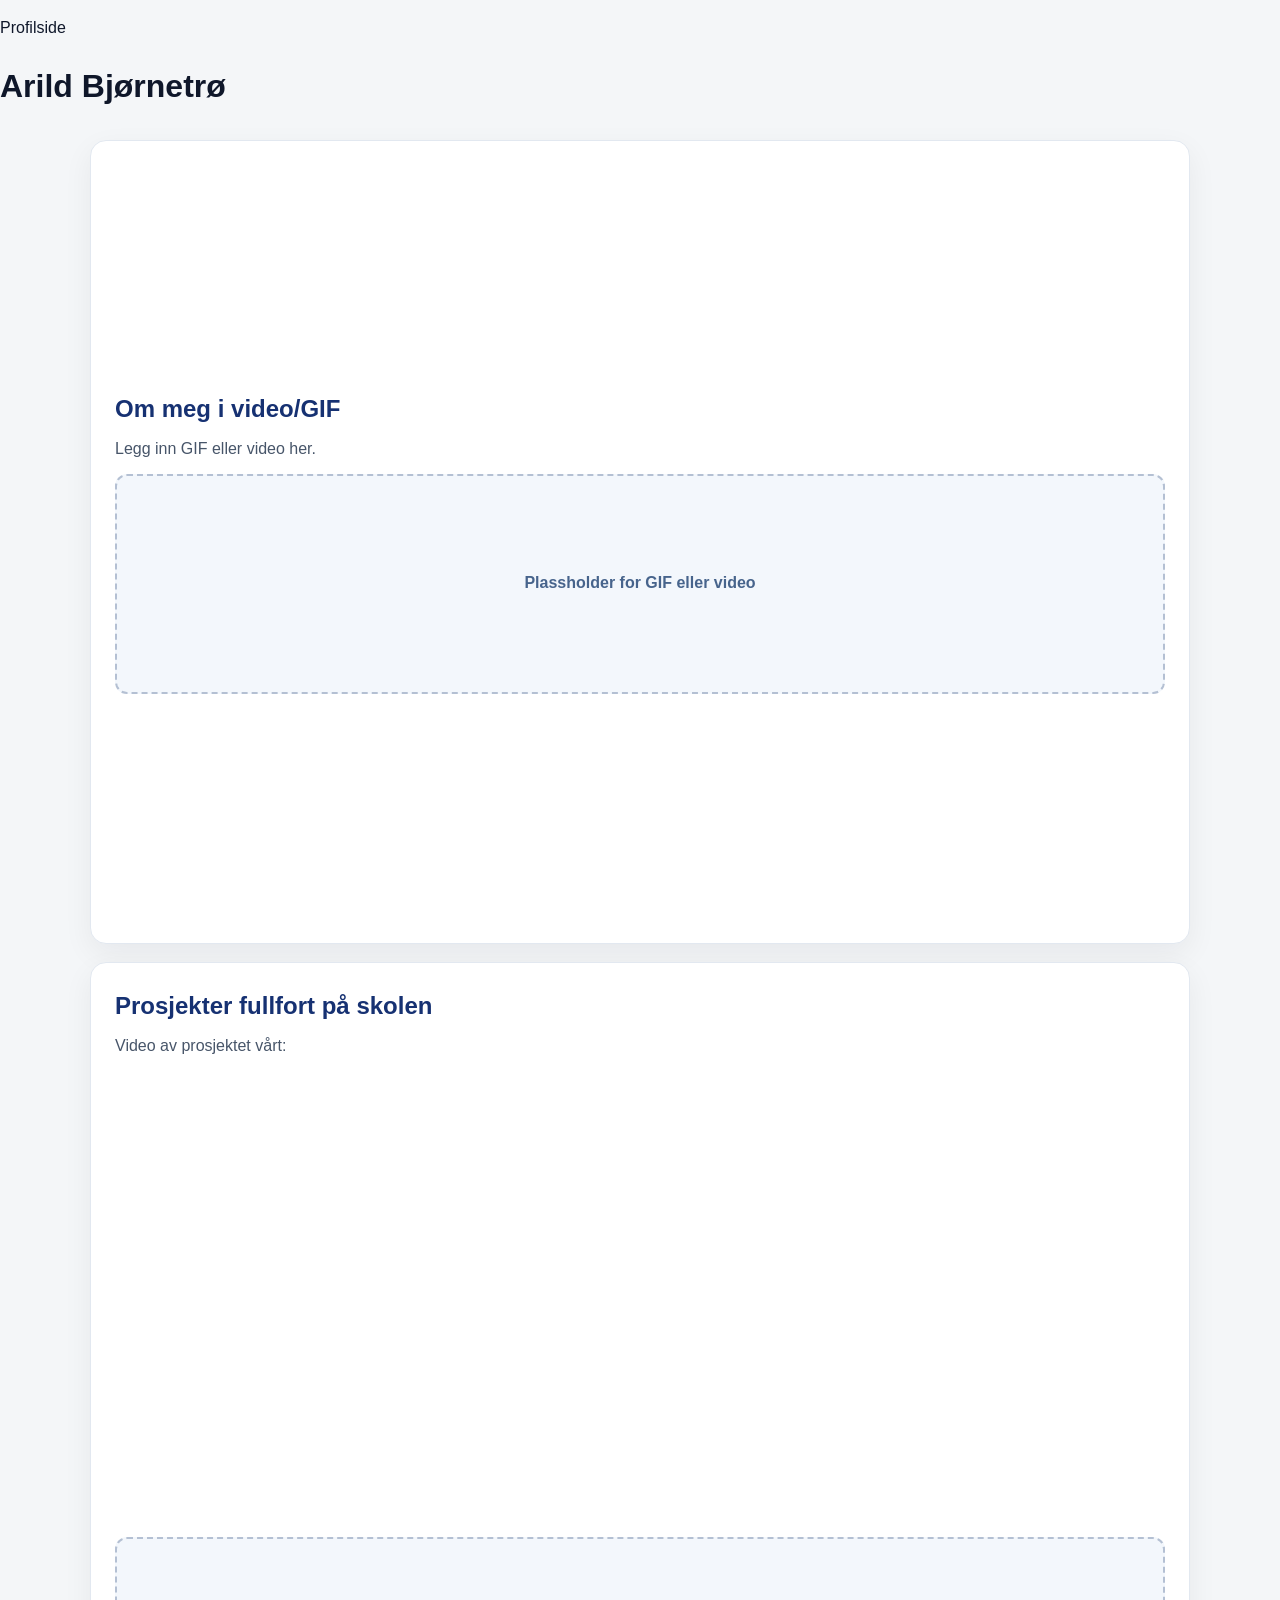
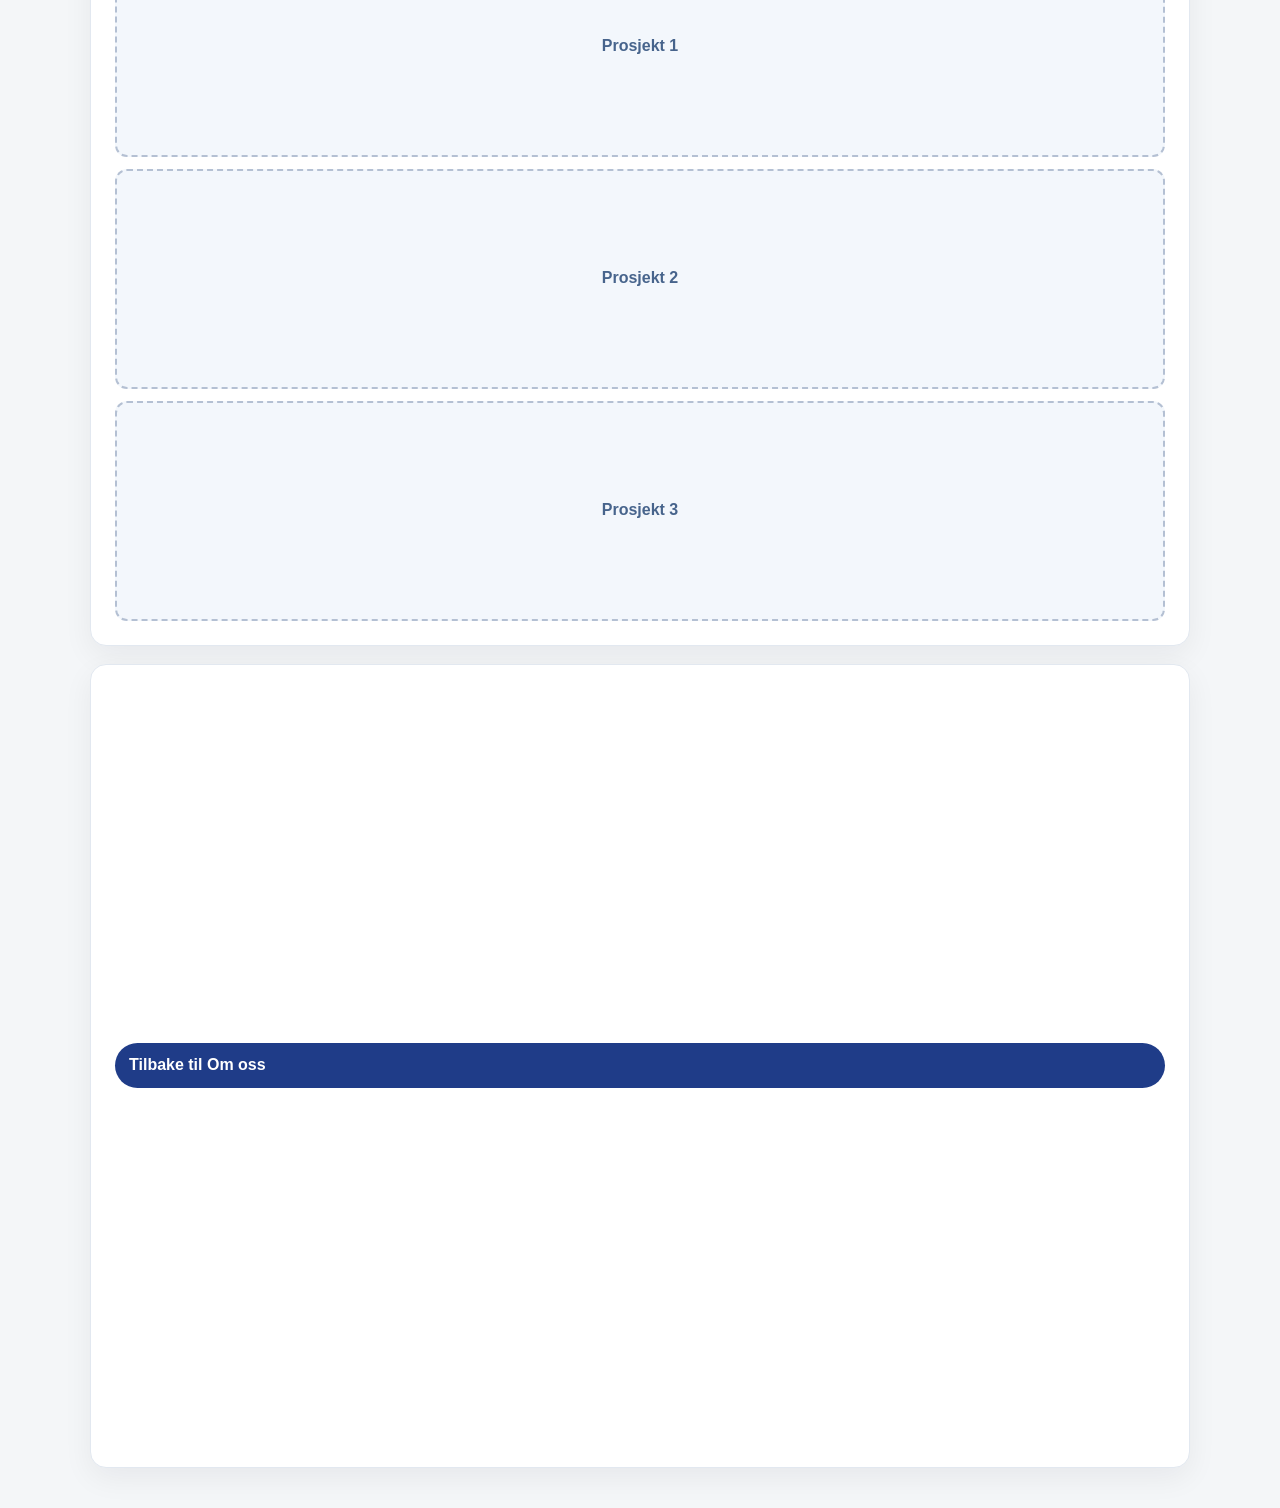
==== arild.html @ b3af7065 "ll" ====
<!DOCTYPE html>
<html lang="no">
<head>
  <meta charset="UTF-8">
  <meta name="viewport" content="width=device-width, initial-scale=1.0">
  <title>Arild - Profilside</title>
  <link rel="stylesheet" href="style.css">
</head>
<body>
  <header class="hero">
    <div class="hero-content">
      <p class="eyebrow">Profilside</p>
      <h1>Arild Bjørnetrø</h1>
    </div>
  </header>

  <main class="container">
    <section class="section-card">
      <h2>Om meg i video/GIF</h2>
      <p>Legg inn GIF eller video her.</p>
      <div class="media-placeholder">Plassholder for GIF eller video</div>
    </section>

    <section class="section-card">
      <h2>Prosjekter fullfort på skolen</h2>
      <p>Video av prosjektet vårt:</p>

    <div class="video-container">
        <iframe 
            src="https://www.youtube.com/embed/swtrMSogWfU"
            title="Prosjektvideo"
            frameborder="0"
            allowfullscreen>
        </iframe>
    </div>
      <div class="media-placeholder">Prosjekt 1</div>
      <div class="media-placeholder">Prosjekt 2</div>
      <div class="media-placeholder">Prosjekt 3</div>
    </section>

    <section class="section-card">
      <a href="index.html#om-oss" class="back-link">Tilbake til Om oss</a>
    </section>
  </main>
</body>
</html>
---- style.css ----
:root {
  --bg: #f4f6f8;
  --text: #0f172a;
  --muted: #475569;
  --card: #ffffff;
  --brand: #1f3c88;
  --brand-dark: #163172;
  --chip: #eef2f7;
  --border: #e2e8f0;
}

* {
  box-sizing: border-box;
}

html {
  scroll-behavior: smooth;
  scroll-snap-type: y mandatory;
}

body {
  margin: 0;
  font-family: Arial, sans-serif;
  line-height: 1.55;
  background: var(--bg);
  color: var(--text);
}

.site-nav {
  position: sticky;
  top: 0;
  z-index: 5;
  background: rgba(15, 23, 42, 0.95);
  display: flex;
  justify-content: center;
  flex-wrap: wrap;
  gap: 6px;
  padding: 10px;
  border-bottom: 1px solid rgba(255, 255, 255, 0.15);
}

.site-nav a {
  color: #fff;
  text-decoration: none;
  font-weight: 600;
  padding: 8px 12px;
  border-radius: 999px;
  font-size: 0.95rem;
}

.site-nav a:hover {
  background: rgba(255, 255, 255, 0.16);
}

.site-nav a.active {
  background: #ffffff;
  color: var(--brand-dark);
}

.container {
  width: min(1100px, calc(100% - 32px));
  margin: 28px auto 40px;
  display: grid;
  gap: 18px;
}

.section-card {
  background: var(--card);
  border: 1px solid var(--border);
  border-radius: 16px;
  box-shadow: 0 10px 30px rgba(15, 23, 42, 0.06);
  padding: 24px;
  min-height: calc(100svh - 96px);
  scroll-margin-top: 70px;
  display: flex;
  flex-direction: column;
  justify-content: center;
}

.snap-panel {
  scroll-snap-align: start;
  scroll-snap-stop: always;
}

h2 {
  margin: 0 0 10px;
  color: var(--brand-dark);
}

.section-card p {
  margin: 0;
  color: var(--muted);
  max-width: 72ch;
}

.person-grid {
  margin-top: 18px;
  display: grid;
  width: 100%;
  grid-template-columns: repeat(2, minmax(0, 1fr));
  gap: 16px;
  align-items: start;
}

.person-card {
  background: #fbfdff;
  border: 1px solid var(--border);
  border-radius: 14px;
  padding: 18px;
}

.person-card-clickable {
  cursor: pointer;
  transition: transform 0.18s ease, box-shadow 0.18s ease;
}

.person-card-clickable:hover {
  transform: translateY(-2px);
  box-shadow: 0 14px 28px rgba(15, 23, 42, 0.14);
}

.person-card-clickable:focus-visible {
  outline: 3px solid #8db2ff;
  outline-offset: 2px;
}

.person-card h3 {
  margin: 0 0 4px;
  color: #0b1f55;
}

.person-card p {
  max-width: none;
}

@media (max-width: 900px) {
  .person-grid {
    grid-template-columns: 1fr;
  }
}

.role {
  color: #7c3aed;
  font-weight: 700;
  margin-bottom: 10px;
}

.profile-photo {
  width: 148px;
  height: 148px;
  margin: 0 auto 16px;
  border-radius: 50%;
  border: 4px solid #fff;
  box-shadow: 0 10px 24px rgba(15, 23, 42, 0.18);
  object-fit: cover;
  display: block;
}
.tags {
  display: grid;
  gap: 8px;
  margin-top: 14px;
  grid-template-columns: repeat(3, max-content);
  justify-content: center;
}

.tags span {
  text-align: center;
  background: var(--chip);
  color: #274162;
  border-radius: 999px;
  padding: 6px 12px;
  font-size: 0.9rem;
}

.social-links {
  margin-top: 16px;
  display: flex;
  justify-content: center;
  align-items: center;
  gap: 10px;
}

.open-profile {
  font-size: 0.85rem;
  font-weight: 700;
  color: #35527b;
}

.linkedin-link {
  width: 42px;
  height: 42px;
  border-radius: 50%;
  display: inline-flex;
  align-items: center;
  justify-content: center;
  background: #0a66c2;
  color: #fff;
  transition: transform 0.2s ease, box-shadow 0.2s ease;
}

.linkedin-link svg {
  width: 23px;
  height: 23px;
  fill: currentColor;
}

.linkedin-link:hover {
  transform: translateY(-1px);
  box-shadow: 0 8px 14px rgba(10, 102, 194, 0.3);
}

.media-placeholder {
  margin-top: 12px;
  width: 100%;
  min-height: 220px;
  border: 2px dashed #b4c0d3;
  border-radius: 12px;
  background: #f3f7fc;
  color: #47648c;
  display: flex;
  align-items: center;
  justify-content: center;
  font-weight: 700;
}

.back-link {
  text-decoration: none;
  color: #fff;
  background: var(--brand);
  padding: 10px 14px;
  border-radius: 999px;
  font-weight: 700;
  display: inline-block;
}

.video-container {
    position: relative;
    width: 100%;
    max-width: 800px;
    aspect-ratio: 16 / 9;
    margin-top: 1rem;
}

.video-container iframe {
    width: 100%;
    height: 100%;
    border-radius: 12px;
}
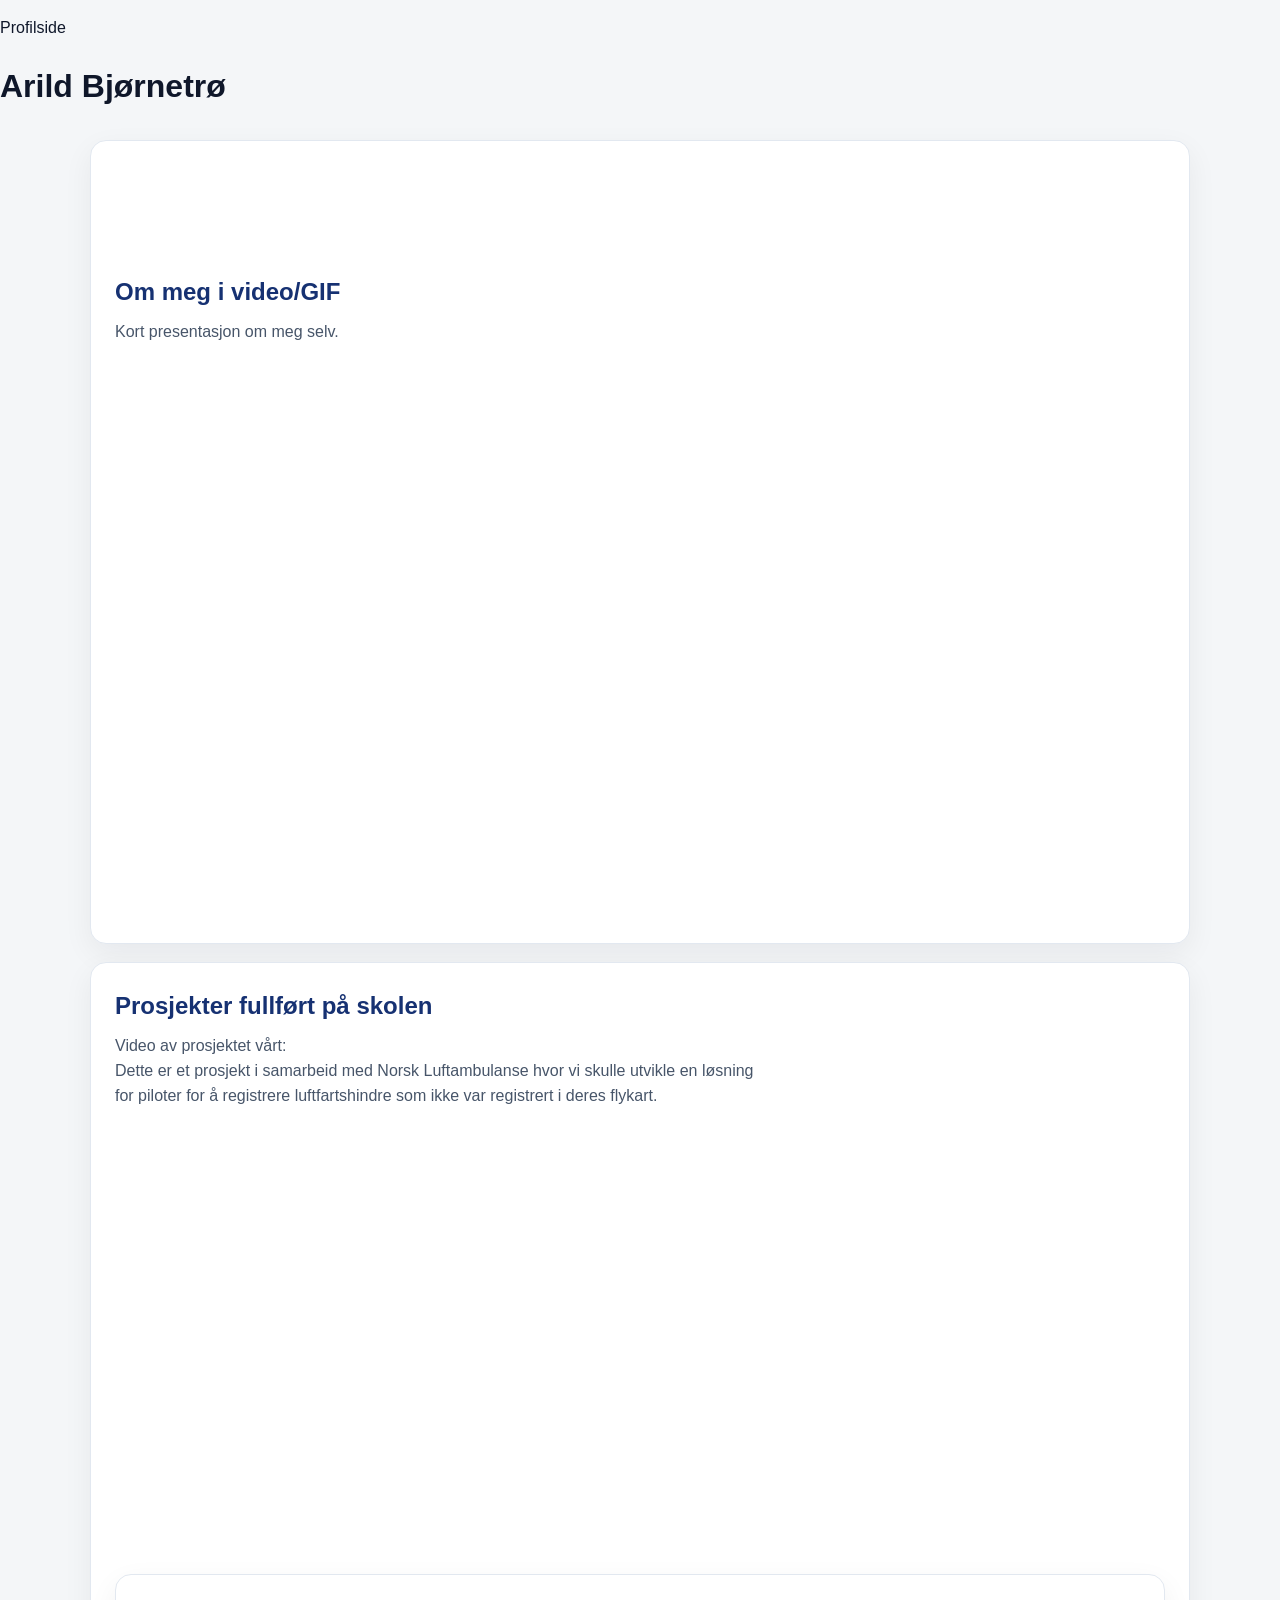
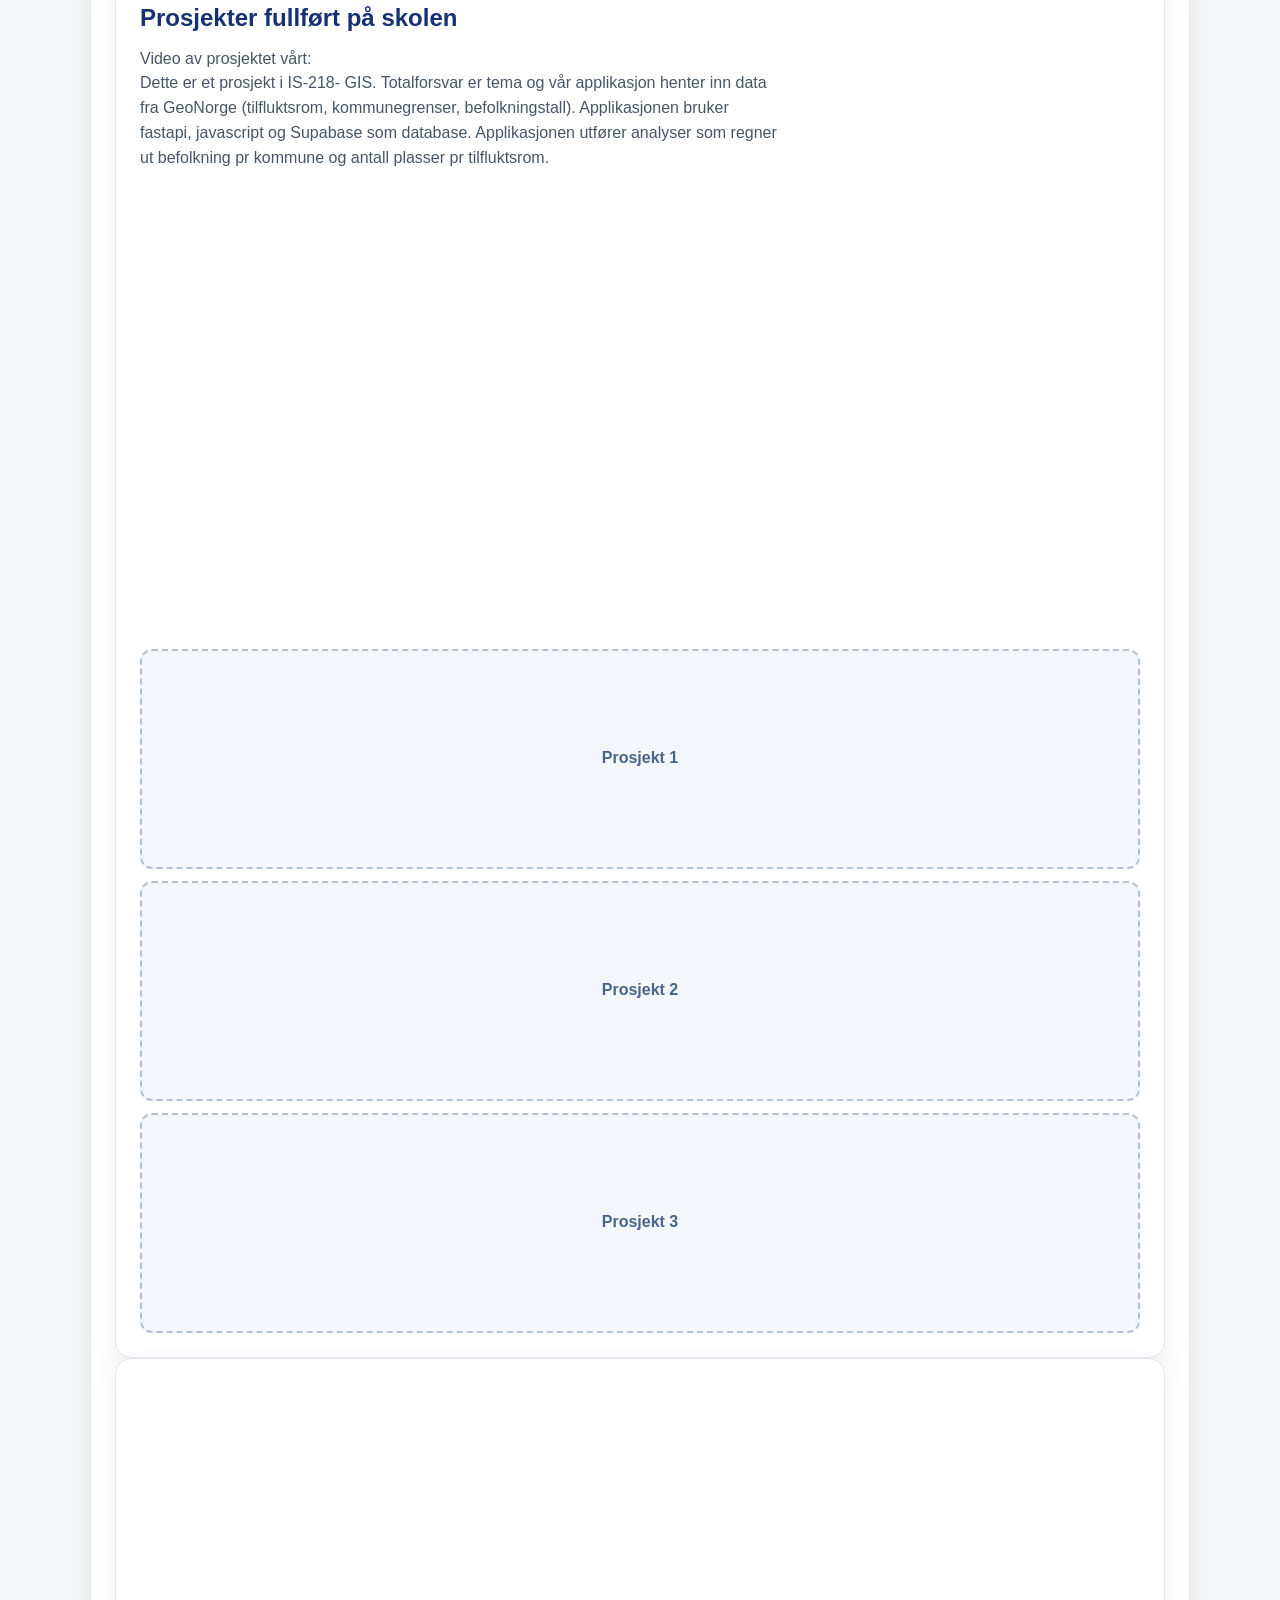
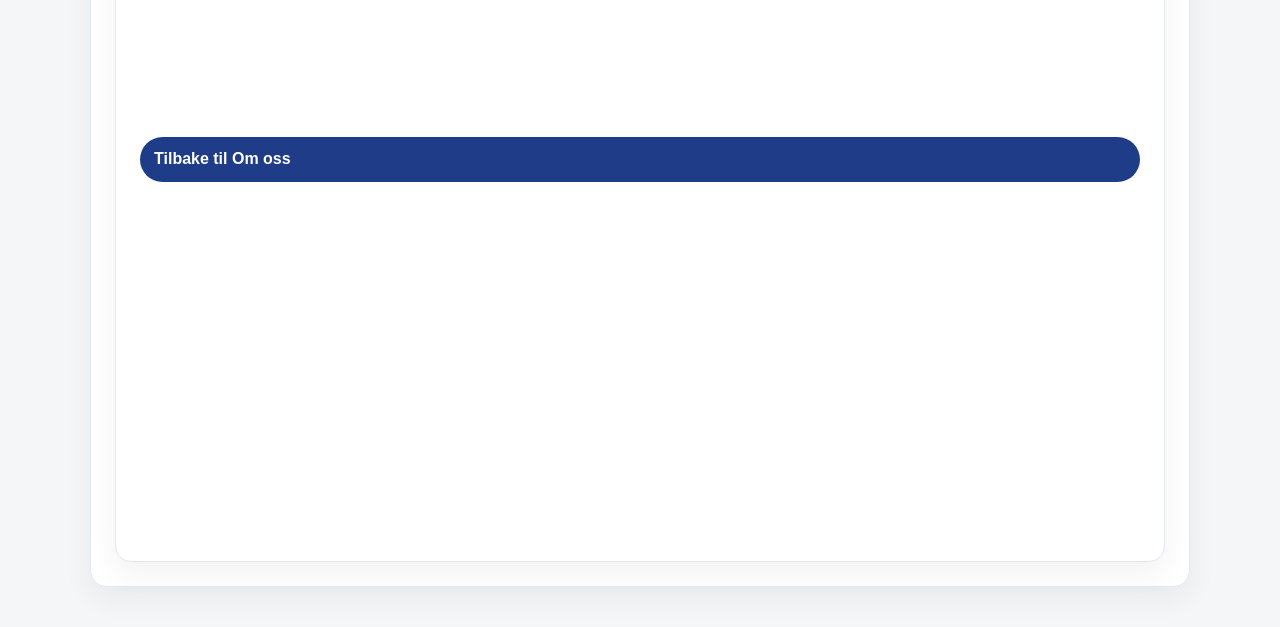
==== commit 4fa713b8: "Add project videos and descriptions to arild.html Replace GIF/video placeholders with embedded YouTu" ====
--- a/arild.html
+++ b/arild.html
@@ -17,13 +17,21 @@
   <main class="container">
     <section class="section-card">
       <h2>Om meg i video/GIF</h2>
-      <p>Legg inn GIF eller video her.</p>
-      <div class="media-placeholder">Plassholder for GIF eller video</div>
+      <p>Kort presentasjon om meg selv.</p>
+      <div class="video-container">
+        <iframe 
+            src="https://www.youtube.com/embed/MNejTEorhMQ"
+            title="Prosjektvideo"
+            frameborder="0"
+            allowfullscreen>
+        </iframe>
+    </div>
     </section>
 
     <section class="section-card">
-      <h2>Prosjekter fullfort på skolen</h2>
+      <h2>Prosjekter fullført på skolen</h2>
       <p>Video av prosjektet vårt:</p>
+      <p>Dette er et prosjekt i samarbeid med Norsk Luftambulanse hvor vi skulle utvikle en løsning for piloter for å registrere luftfartshindre som ikke var registrert i deres flykart.</p>
 
     <div class="video-container">
         <iframe 
@@ -33,6 +41,21 @@
             allowfullscreen>
         </iframe>
     </div>
+
+    <section class="section-card">
+      <h2>Prosjekter fullført på skolen</h2>
+      <p>Video av prosjektet vårt:</p>
+      <p>Dette er et prosjekt i IS-218- GIS. Totalforsvar er tema og vår applikasjon henter inn data fra GeoNorge (tilfluktsrom, kommunegrenser, befolkningstall). Applikasjonen bruker fastapi, javascript og Supabase som database. Applikasjonen utfører analyser som regner ut befolkning pr kommune og antall plasser pr tilfluktsrom.</p>
+
+    <div class="video-container">
+        <iframe 
+            src="https://www.youtube.com/embed/swtrMSogWfU"
+            title="Prosjektvideo"
+            frameborder="0"
+            allowfullscreen>
+        </iframe>
+    </div>
+
       <div class="media-placeholder">Prosjekt 1</div>
       <div class="media-placeholder">Prosjekt 2</div>
       <div class="media-placeholder">Prosjekt 3</div>
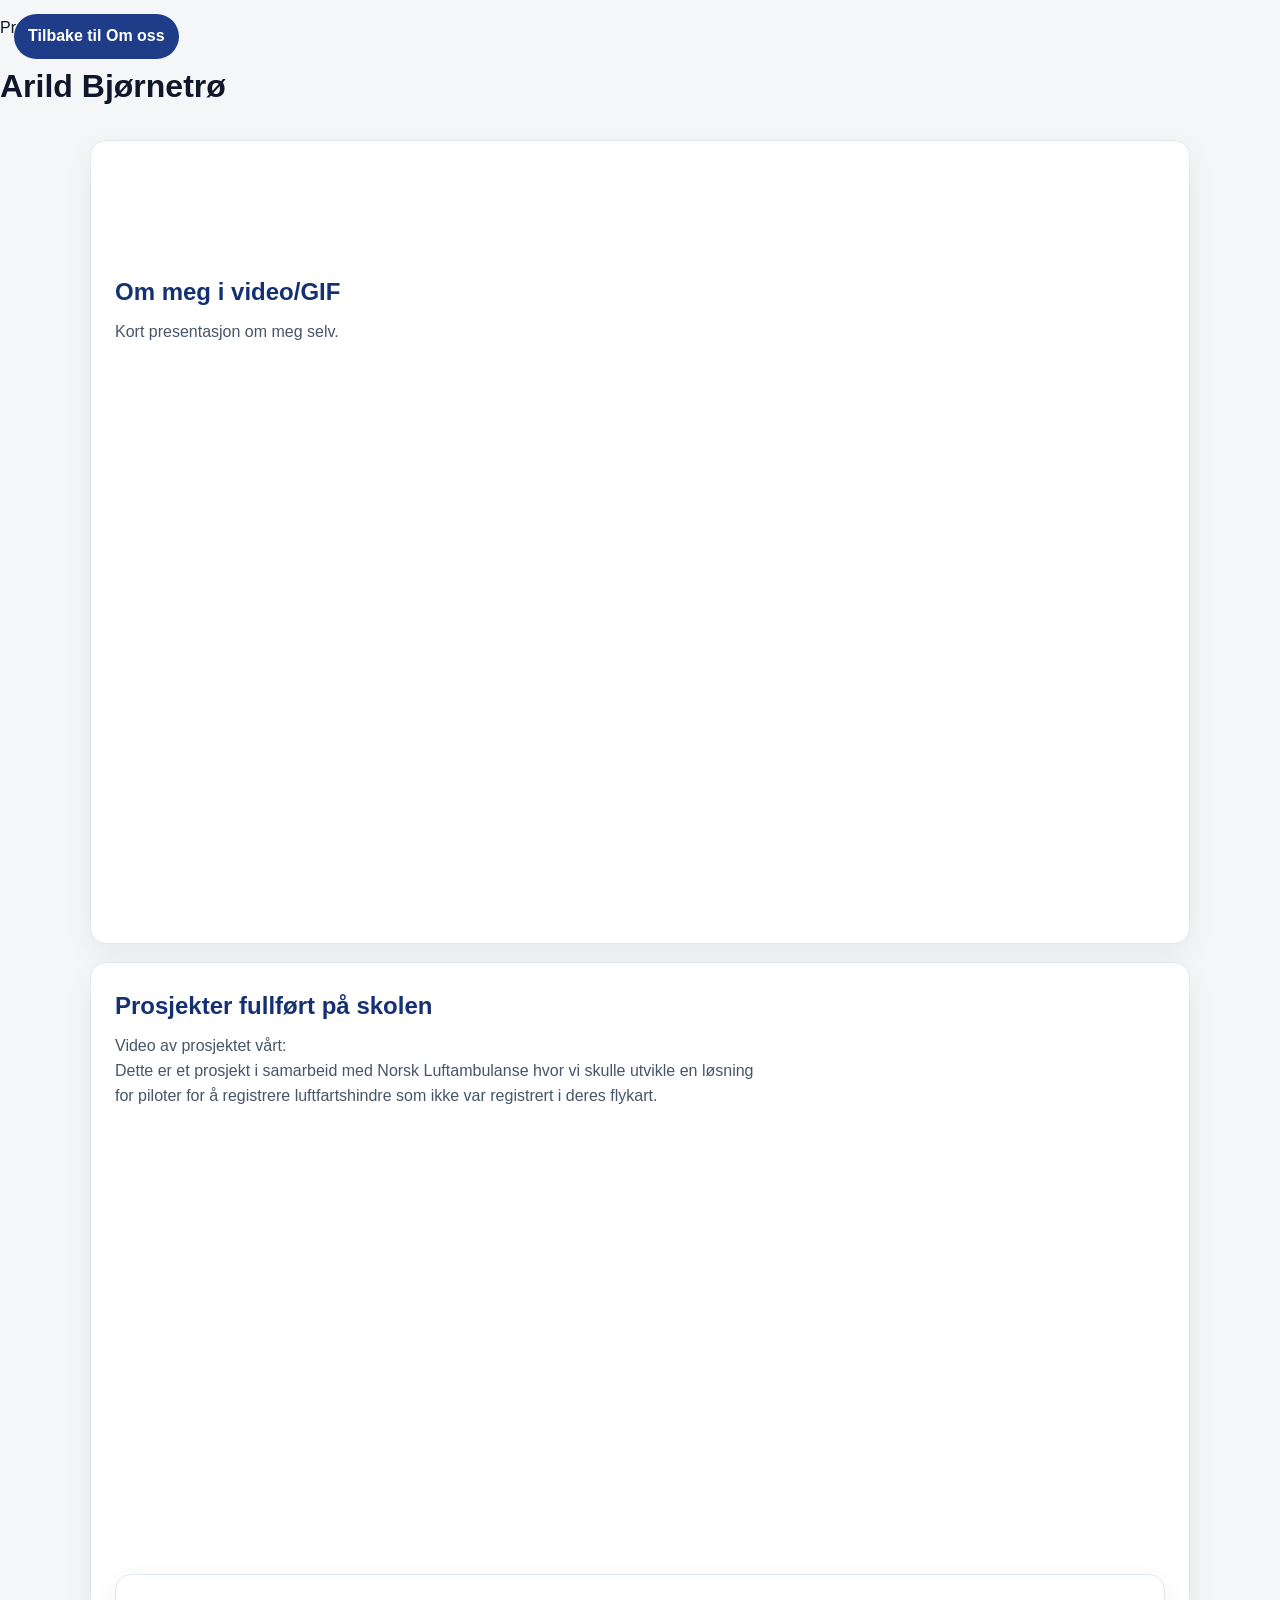
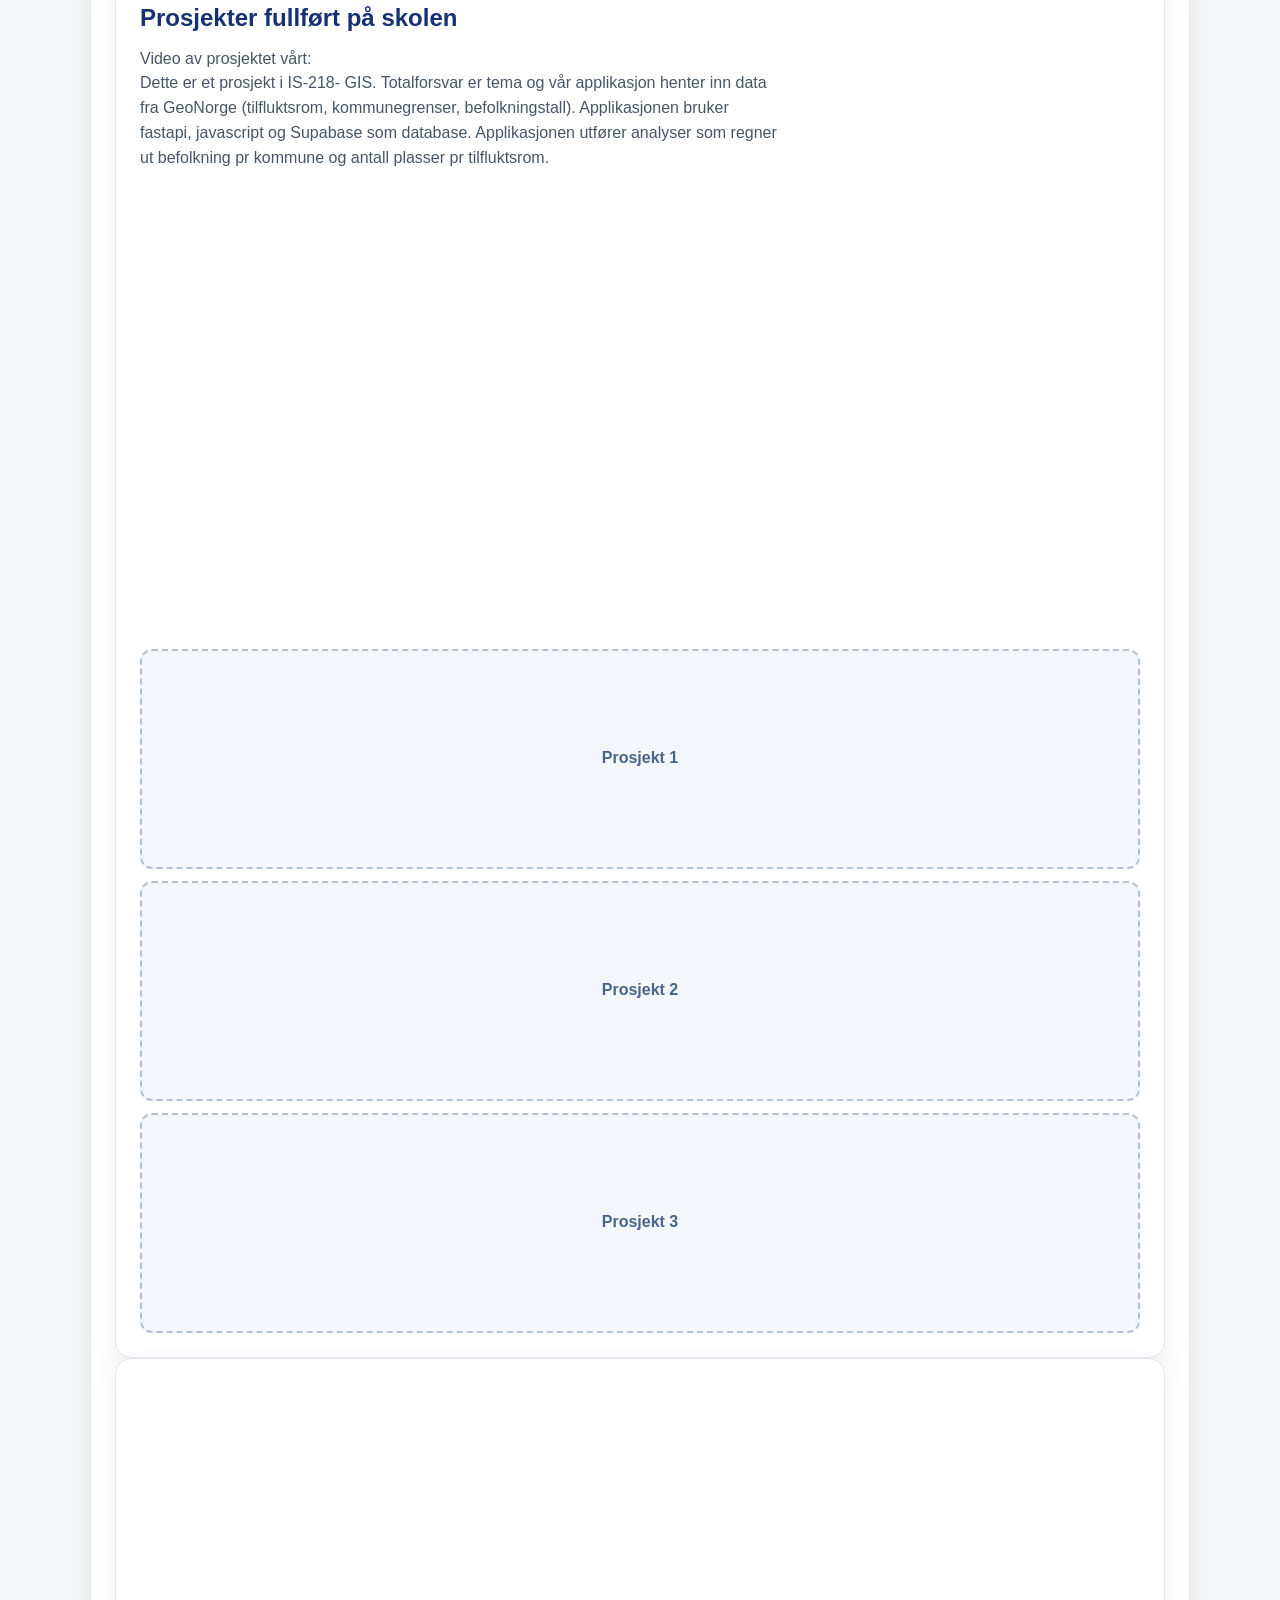
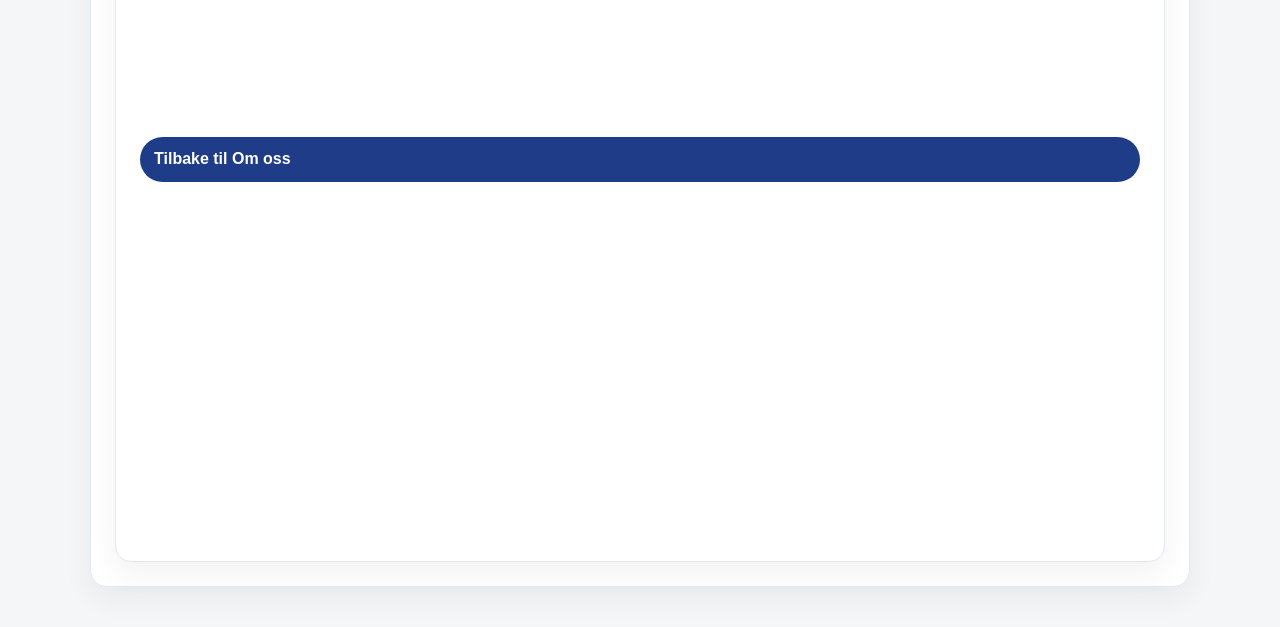
==== commit 8bfb223e: "s" ====
--- a/arild.html
+++ b/arild.html
@@ -11,6 +11,7 @@
     <div class="hero-content">
       <p class="eyebrow">Profilside</p>
       <h1>Arild Bjørnetrø</h1>
+      <a href="index.html#om-oss" class="back-link top-back-link">Tilbake til Om oss</a>
     </div>
   </header>
 
--- a/style.css
+++ b/style.css
@@ -233,6 +233,14 @@
   display: inline-block;
 }
 
+.top-back-link {
+  position: fixed;
+  top: 14px;
+  left: 14px;
+  z-index: 50;
+  margin-top: 0;
+}
+
 .video-container {
     position: relative;
     width: 100%;
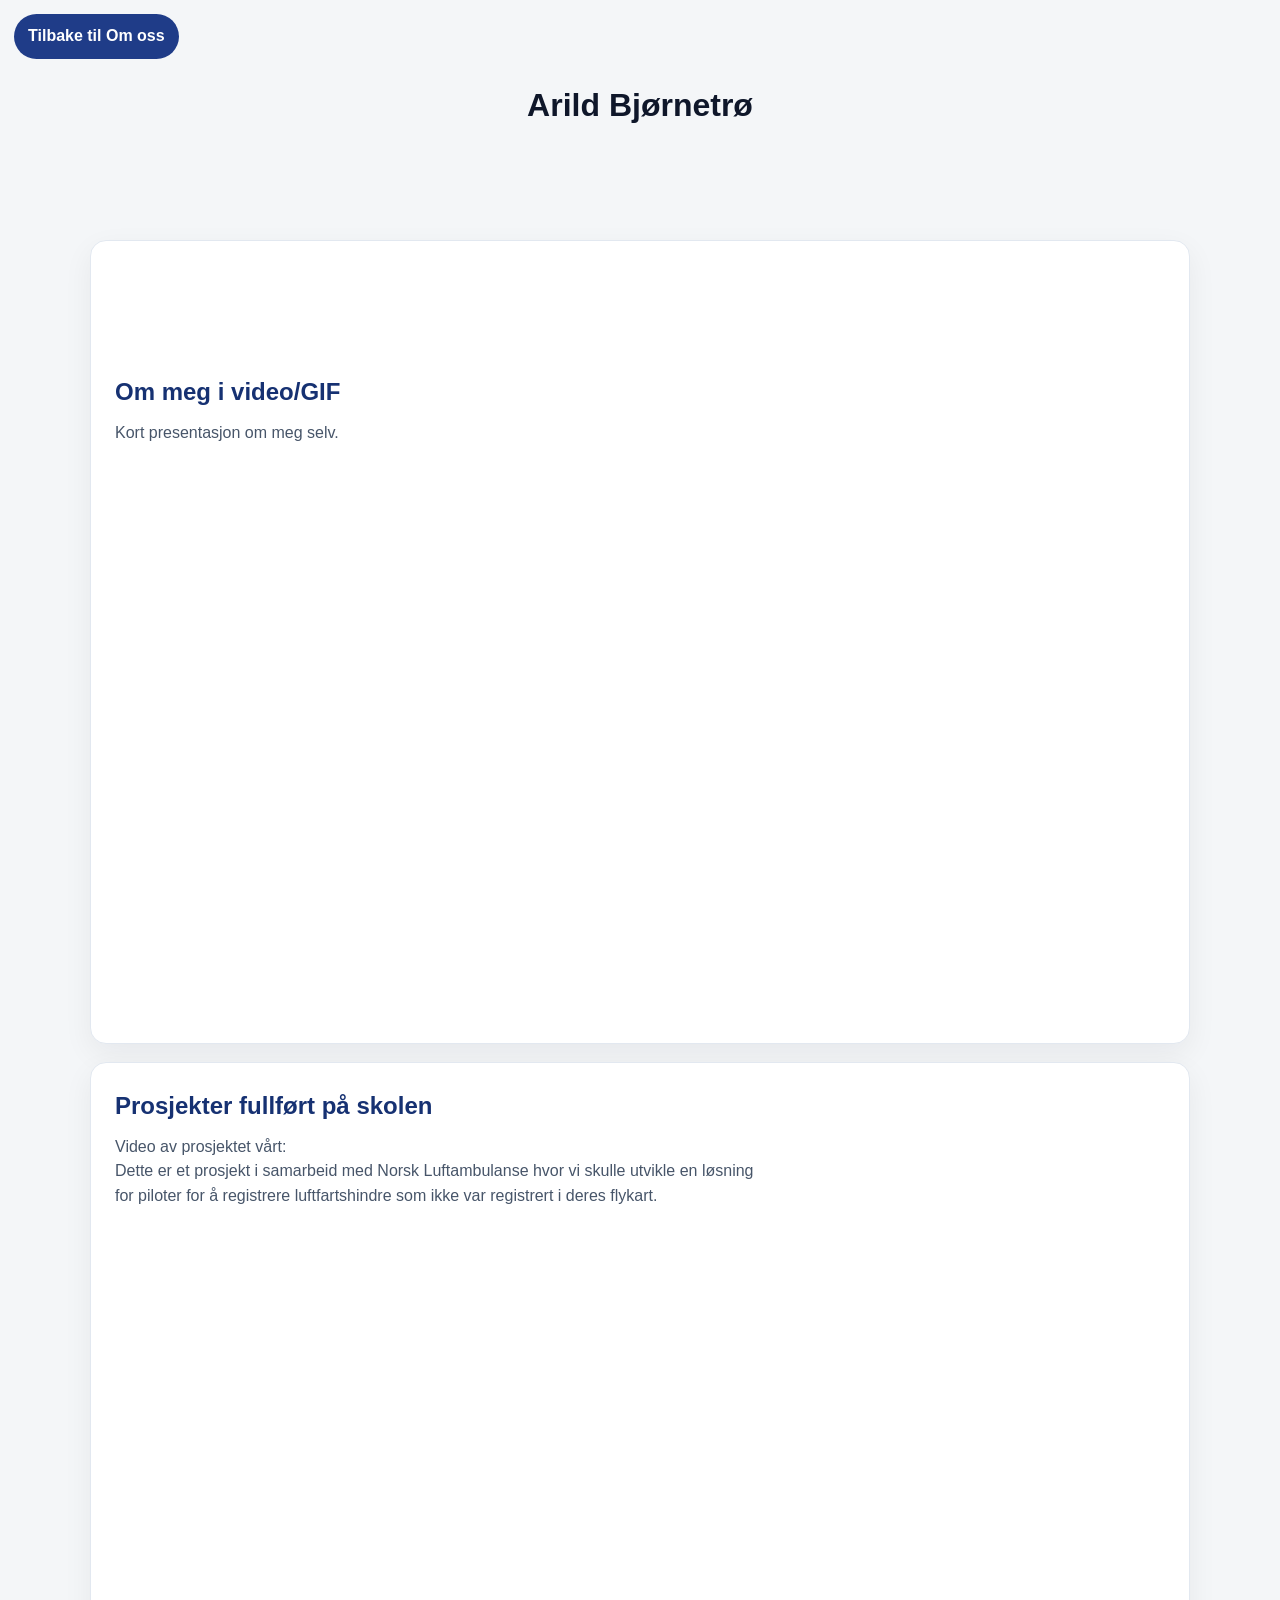
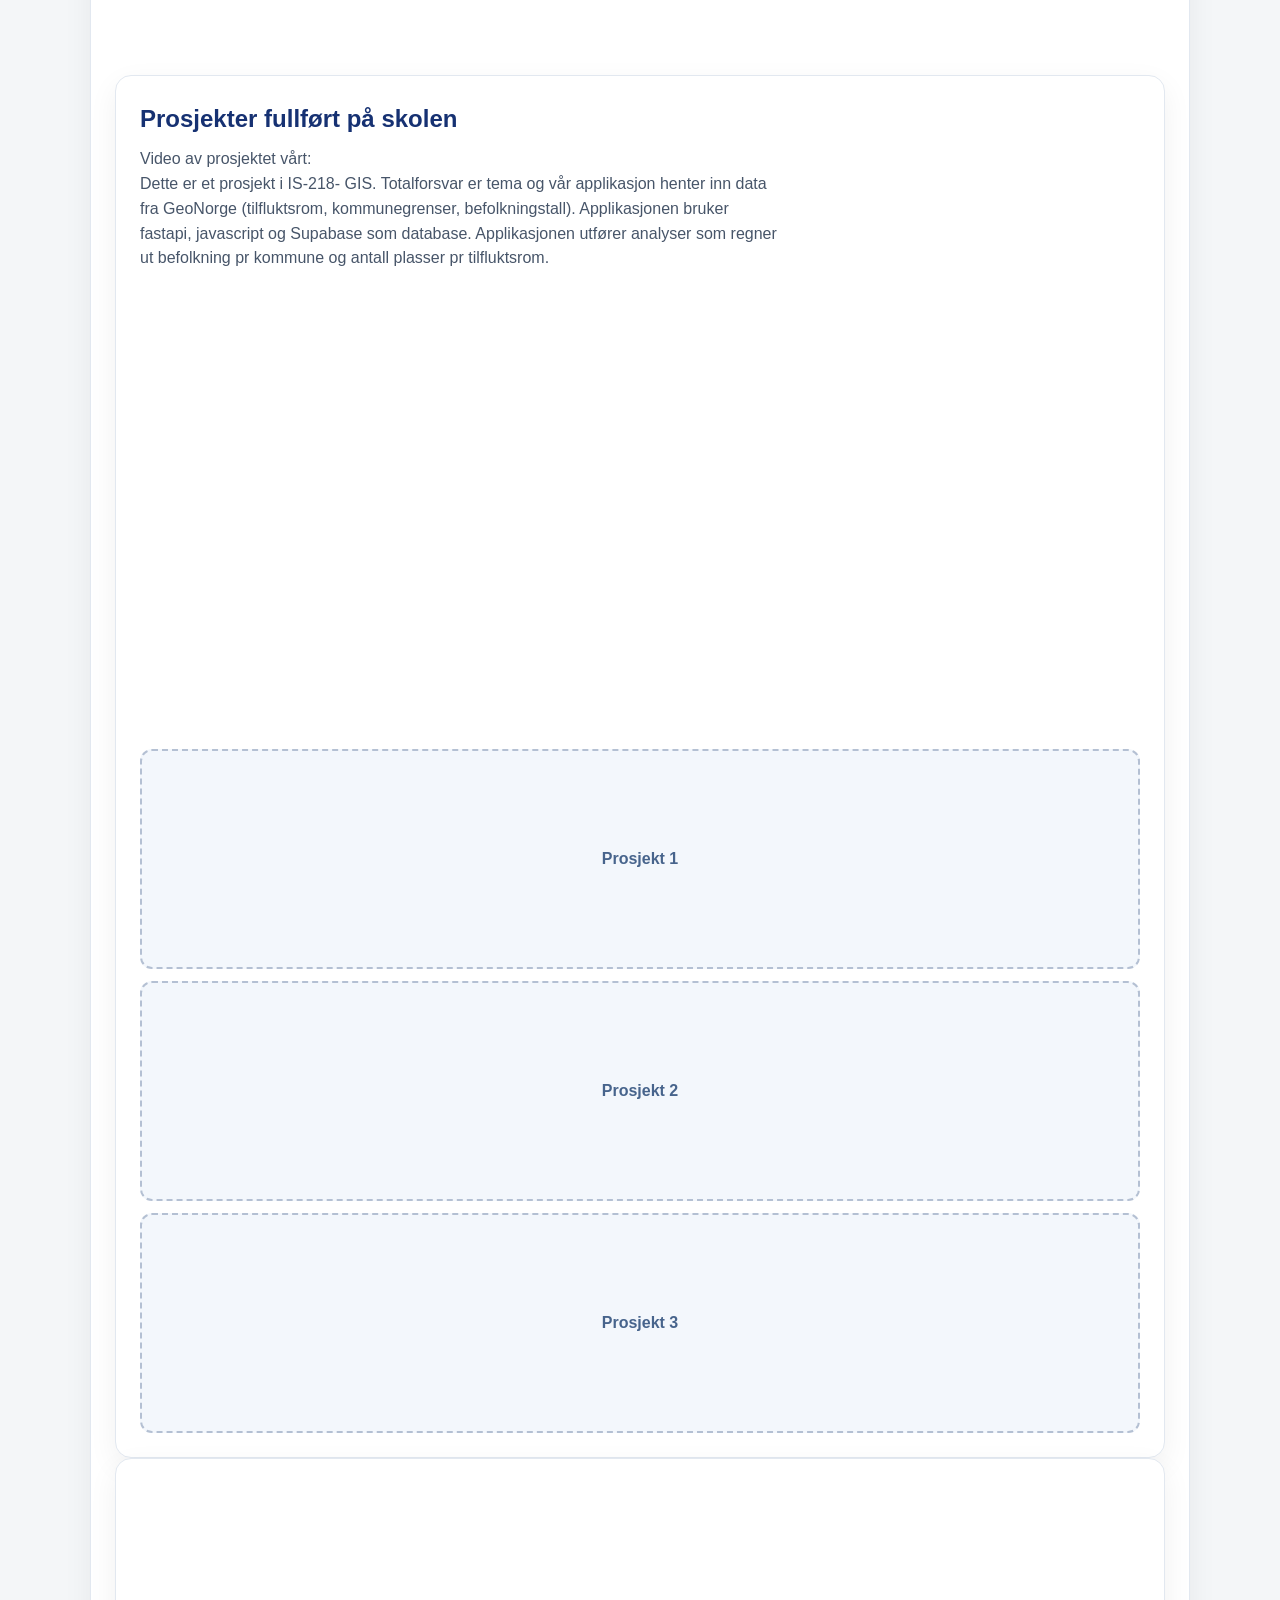
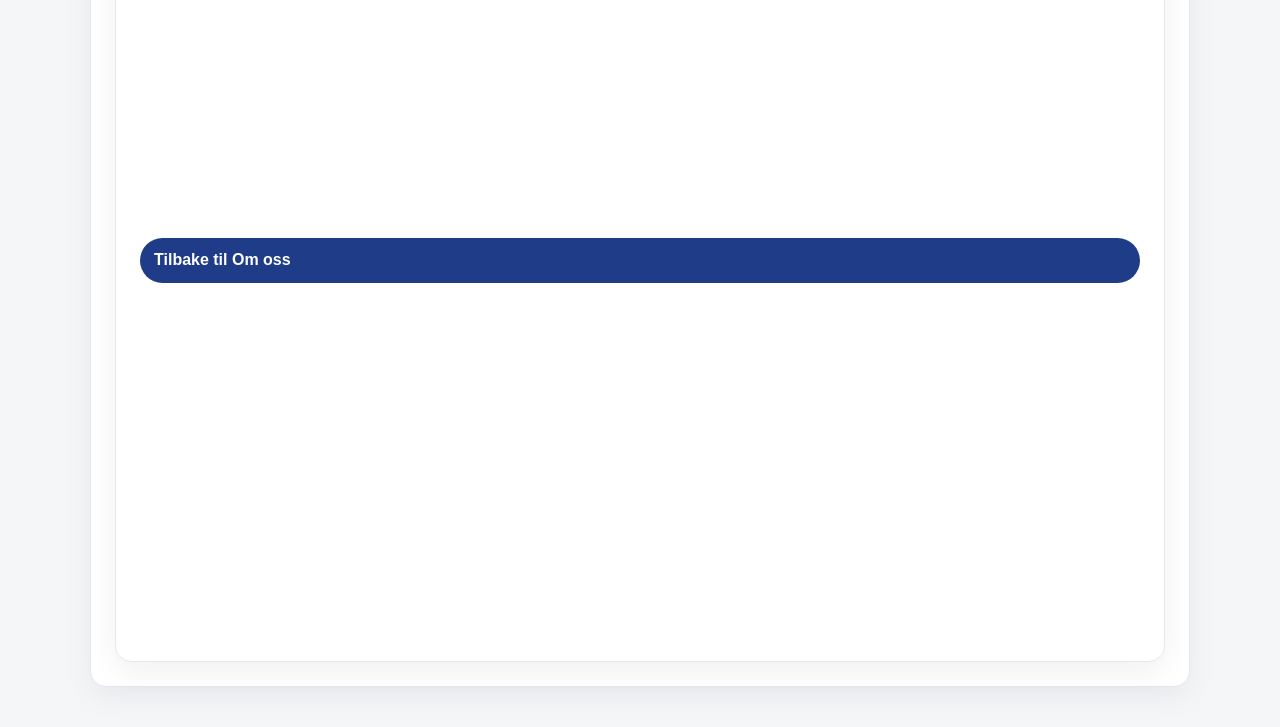
==== commit 301b1279: "comit" ====
--- a/arild.html
+++ b/arild.html
@@ -9,7 +9,6 @@
 <body>
   <header class="hero">
     <div class="hero-content">
-      <p class="eyebrow">Profilside</p>
       <h1>Arild Bjørnetrø</h1>
       <a href="index.html#om-oss" class="back-link top-back-link">Tilbake til Om oss</a>
     </div>
@@ -21,7 +20,7 @@
       <p>Kort presentasjon om meg selv.</p>
       <div class="video-container">
         <iframe 
-            src="https://www.youtube.com/embed/MNejTEorhMQ"
+            src=""
             title="Prosjektvideo"
             frameborder="0"
             allowfullscreen>
@@ -50,7 +49,7 @@
 
     <div class="video-container">
         <iframe 
-            src="https://www.youtube.com/embed/swtrMSogWfU"
+            src="https://www.youtube.com/embed/MNejTEorhMQ"
             title="Prosjektvideo"
             frameborder="0"
             allowfullscreen>
--- a/style.css
+++ b/style.css
@@ -15,7 +15,6 @@
 
 html {
   scroll-behavior: smooth;
-  scroll-snap-type: y mandatory;
 }
 
 body {
@@ -78,8 +77,8 @@
 }
 
 .snap-panel {
-  scroll-snap-align: start;
-  scroll-snap-stop: always;
+  scroll-snap-align: none;
+  scroll-snap-stop: normal;
 }
 
 h2 {
@@ -253,4 +252,9 @@
     width: 100%;
     height: 100%;
     border-radius: 12px;
+}
+
+.hero-content {
+    text-align: center;
+    padding: 60px 20px;
 }
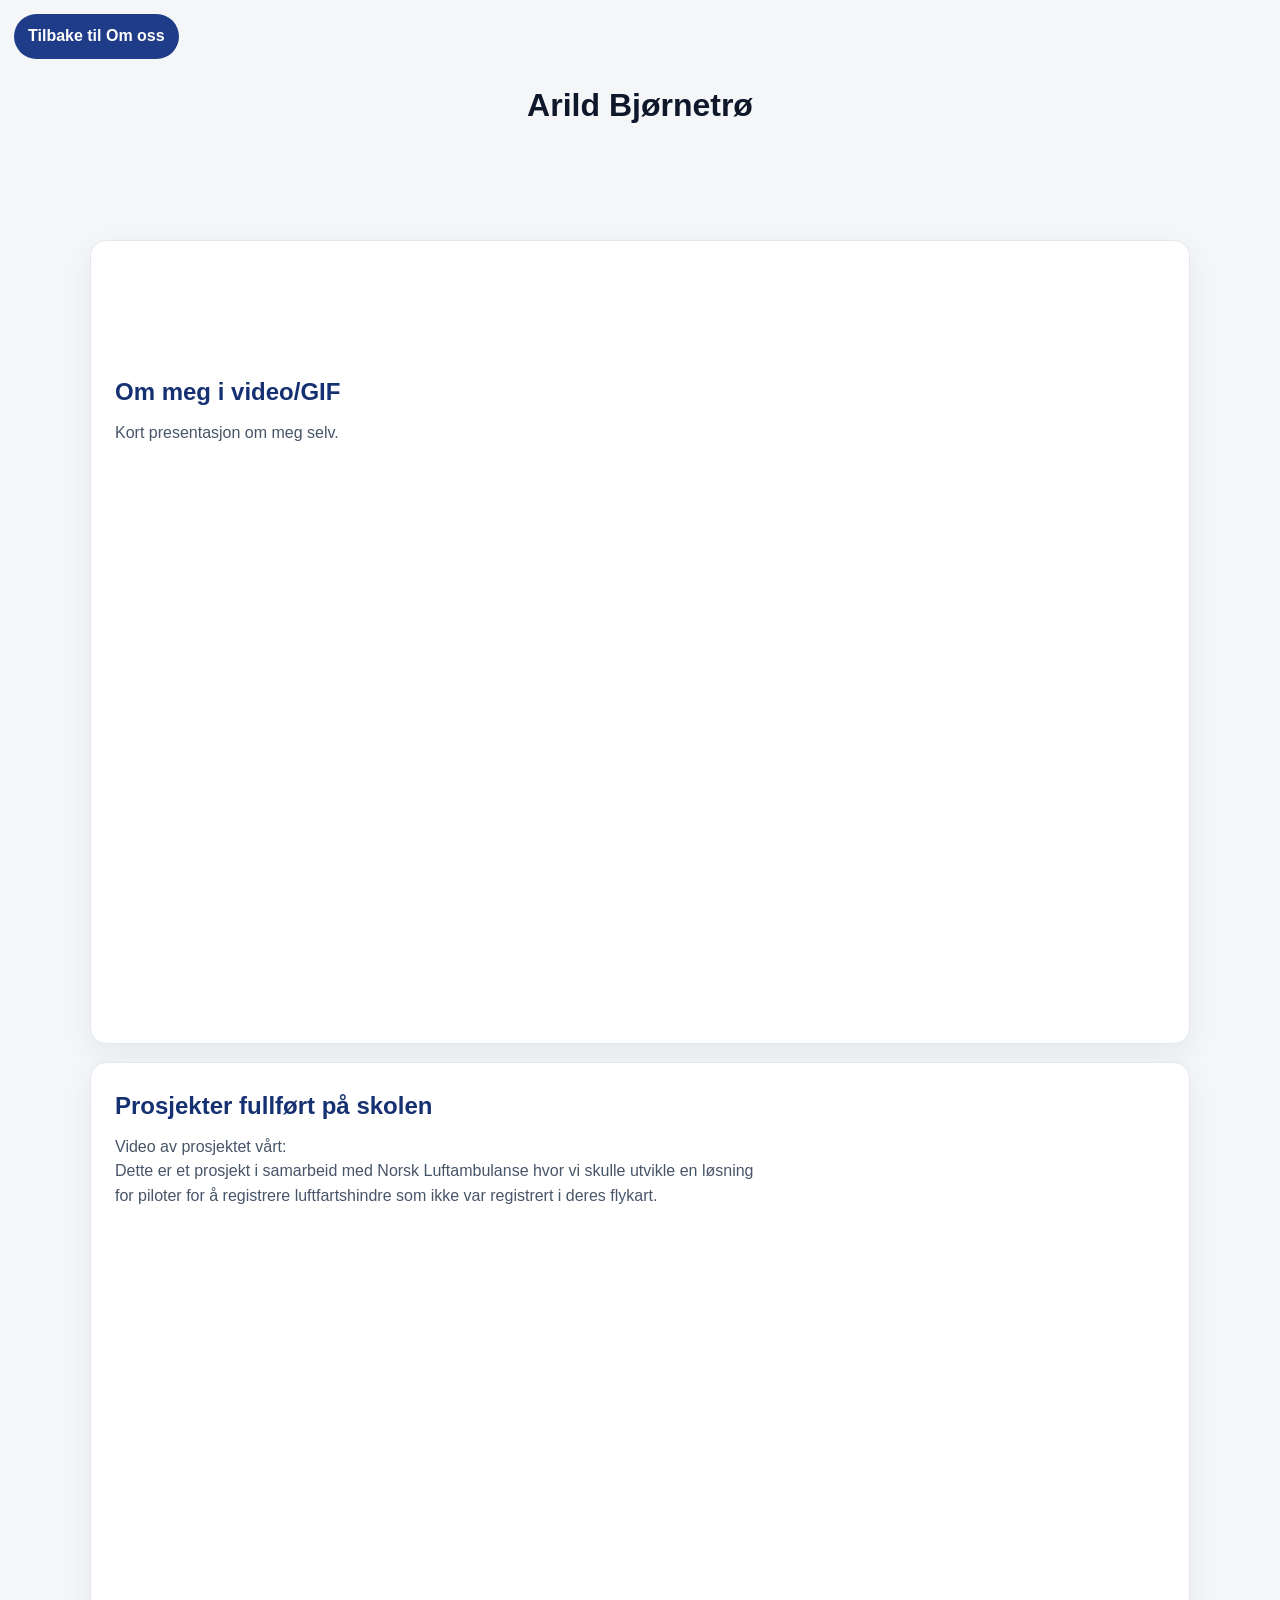
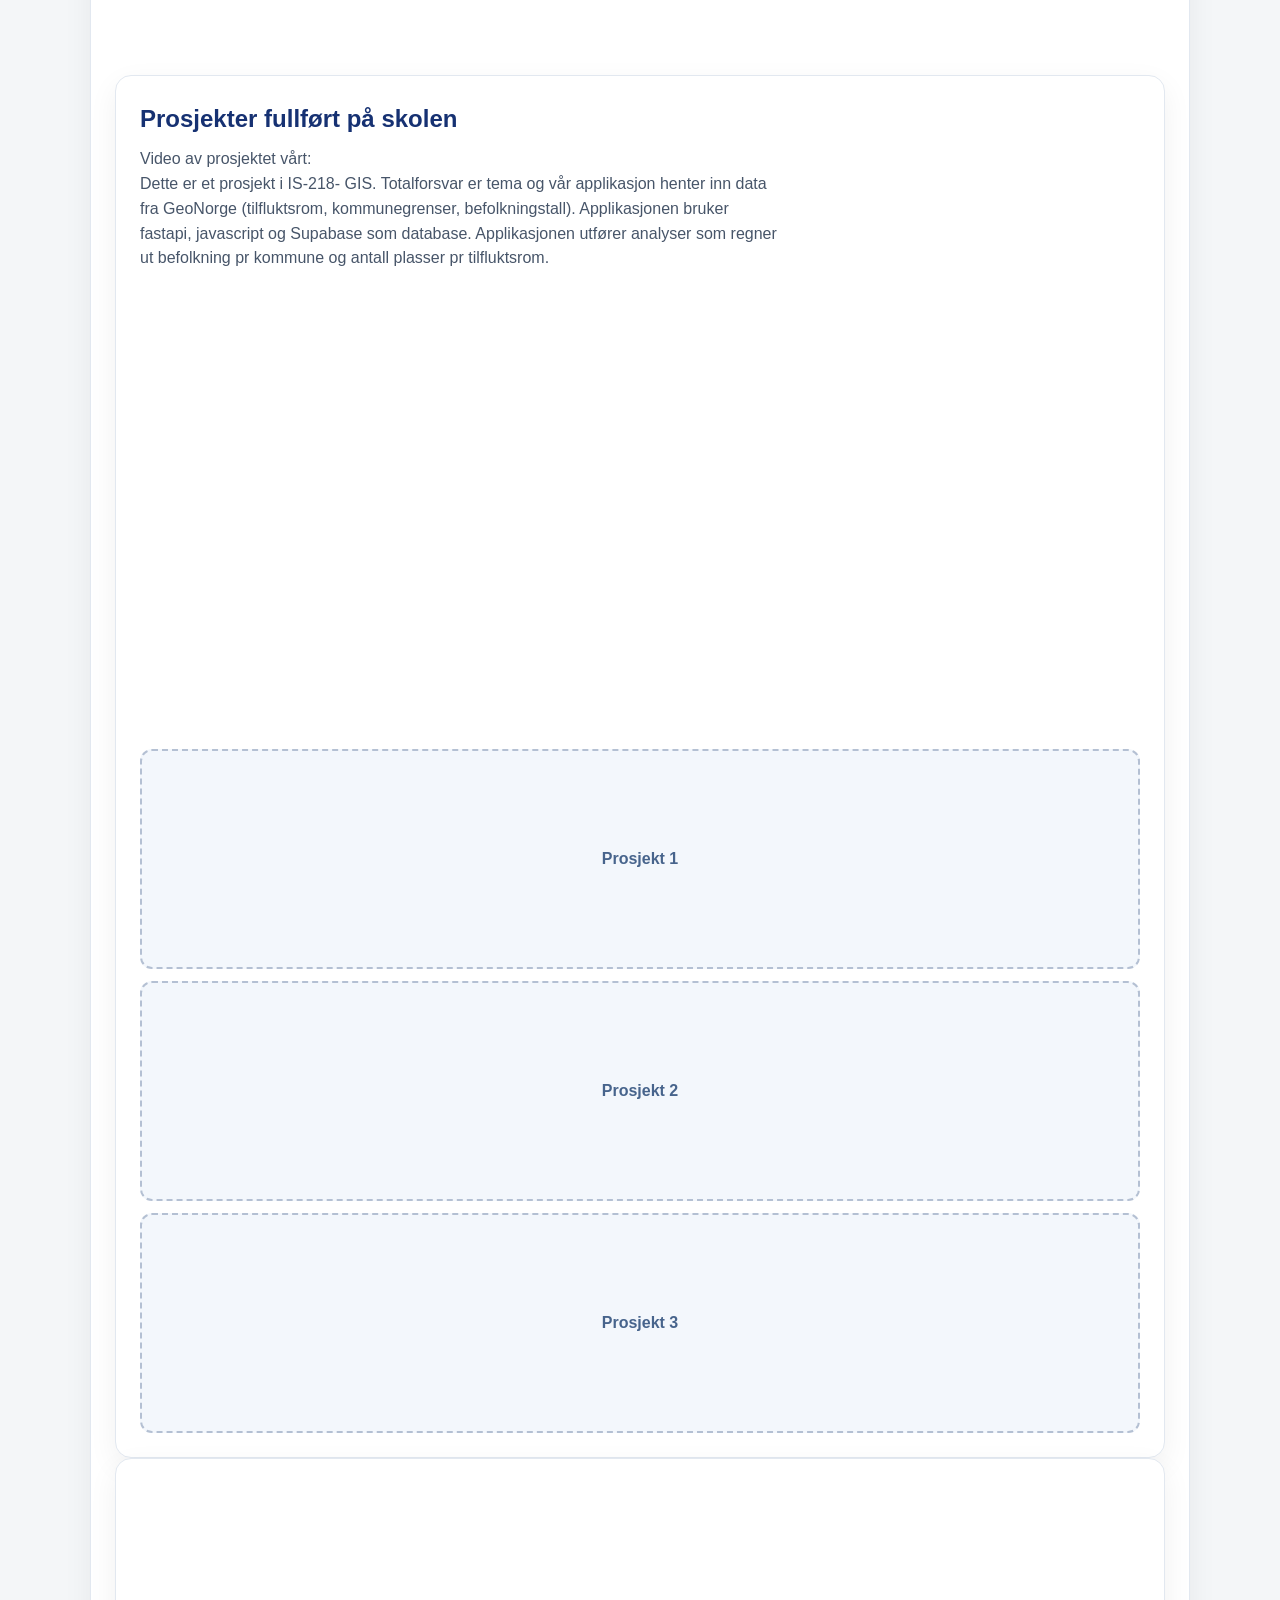
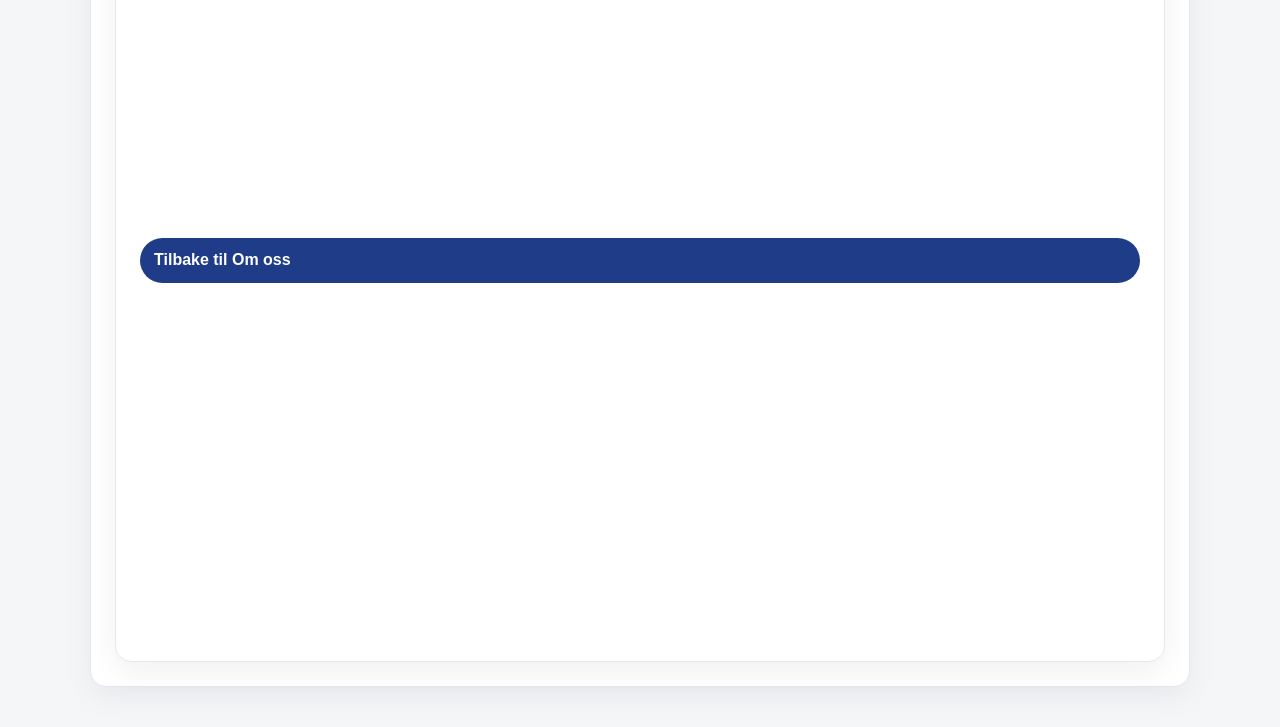
==== commit b43d7a6f: "update" ====
--- a/arild.html
+++ b/arild.html
@@ -20,7 +20,7 @@
       <p>Kort presentasjon om meg selv.</p>
       <div class="video-container">
         <iframe 
-            src=""
+            src="https://www.youtube.com/embed/Sf_YTWiav9U"
             title="Prosjektvideo"
             frameborder="0"
             allowfullscreen>
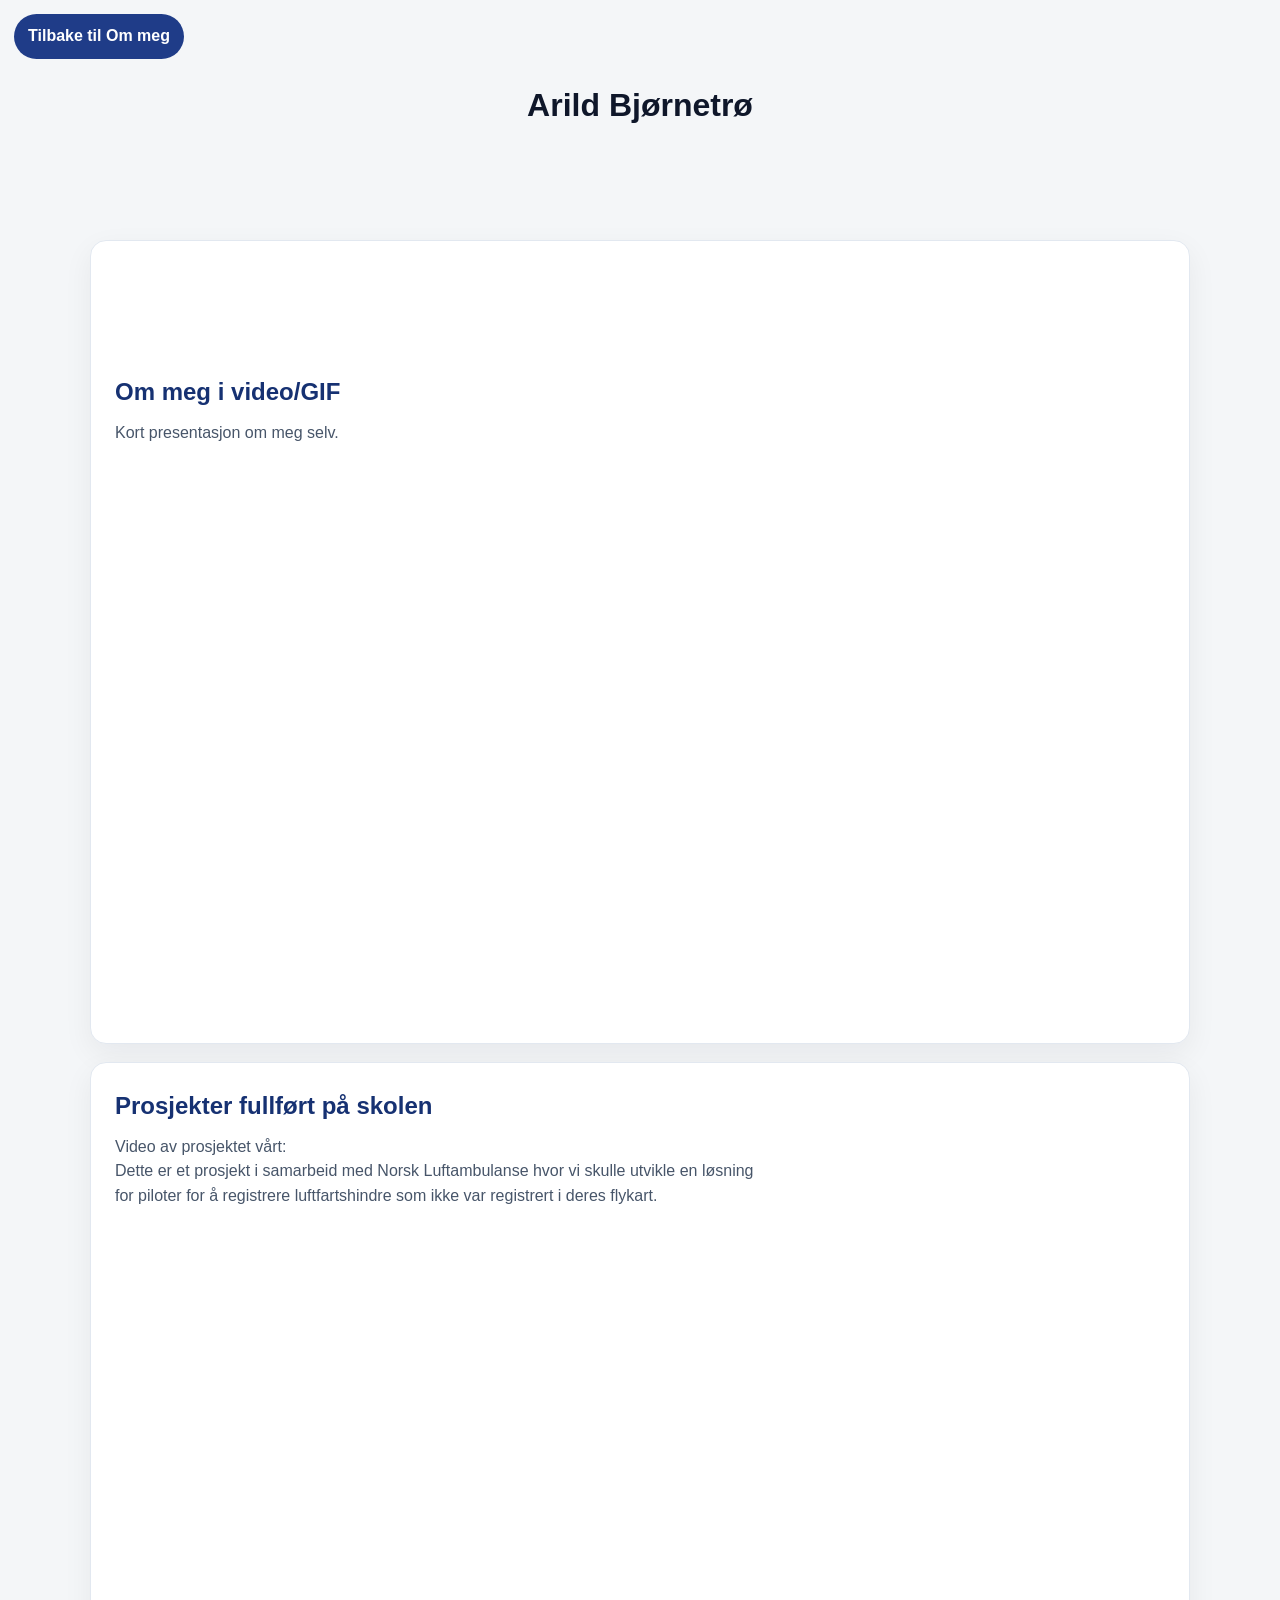
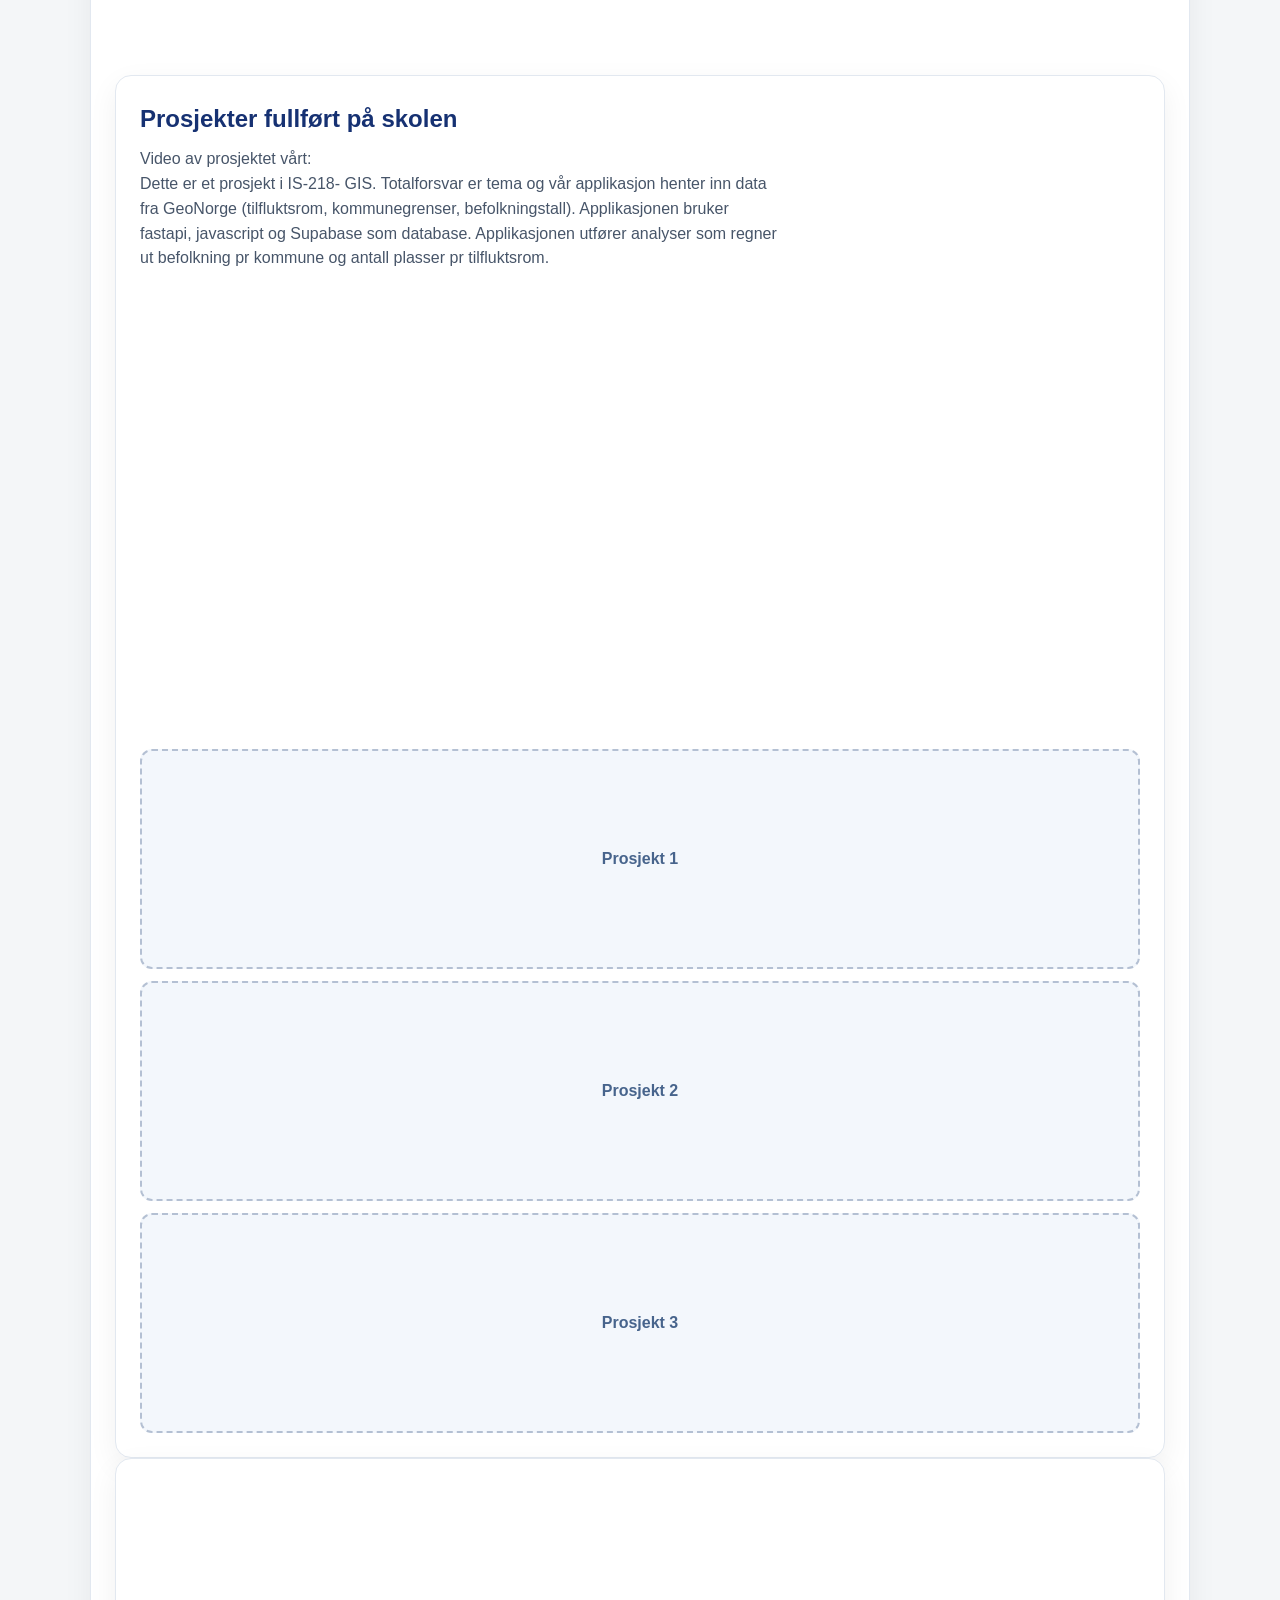
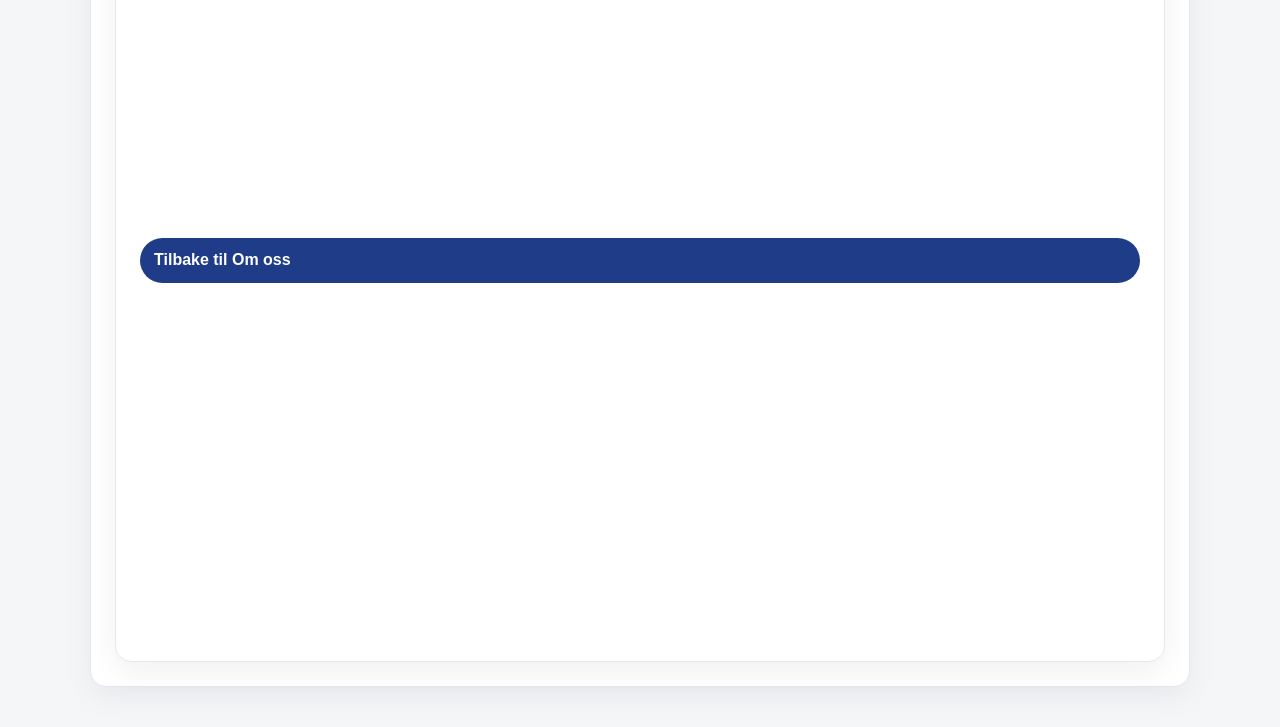
==== commit 1b62c961: "video" ====
--- a/arild.html
+++ b/arild.html
@@ -10,7 +10,7 @@
   <header class="hero">
     <div class="hero-content">
       <h1>Arild Bjørnetrø</h1>
-      <a href="index.html#om-oss" class="back-link top-back-link">Tilbake til Om oss</a>
+      <a href="index.html#om-oss" class="back-link top-back-link">Tilbake til Om meg</a>
     </div>
   </header>
 
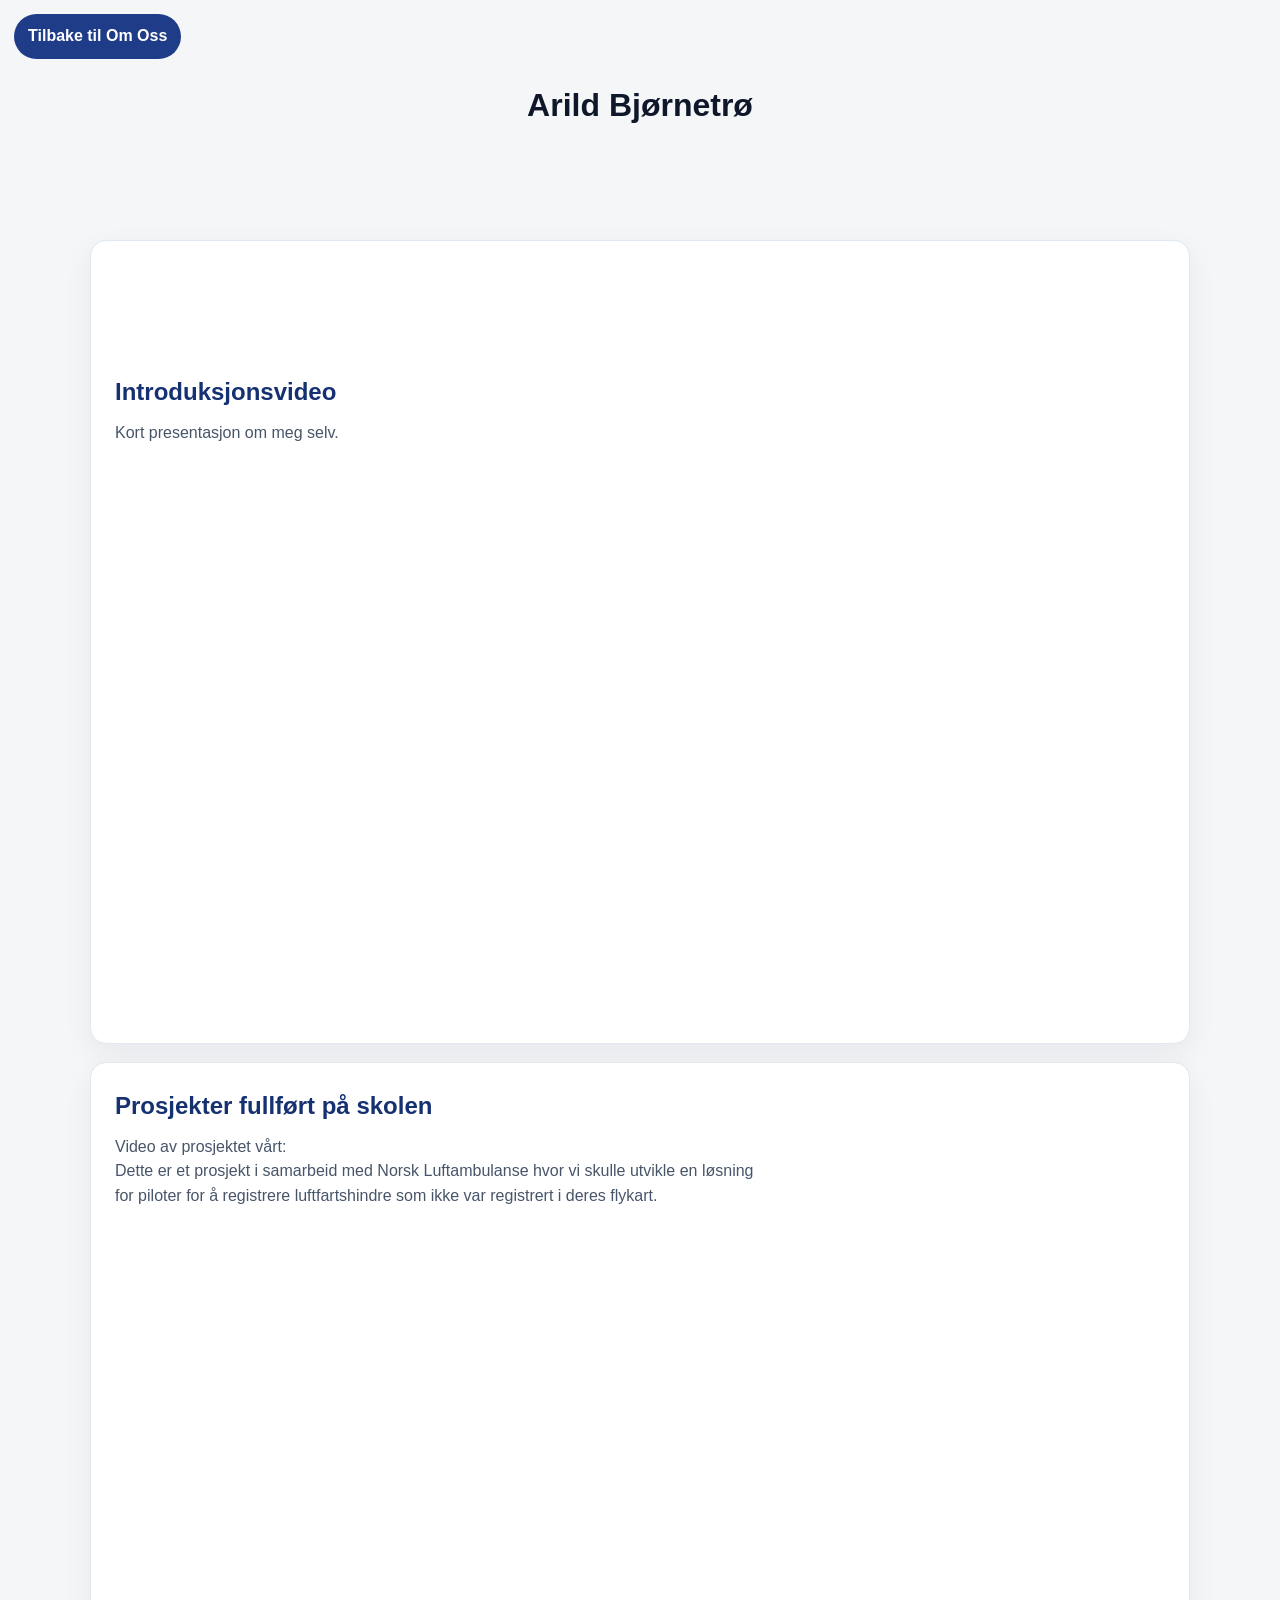
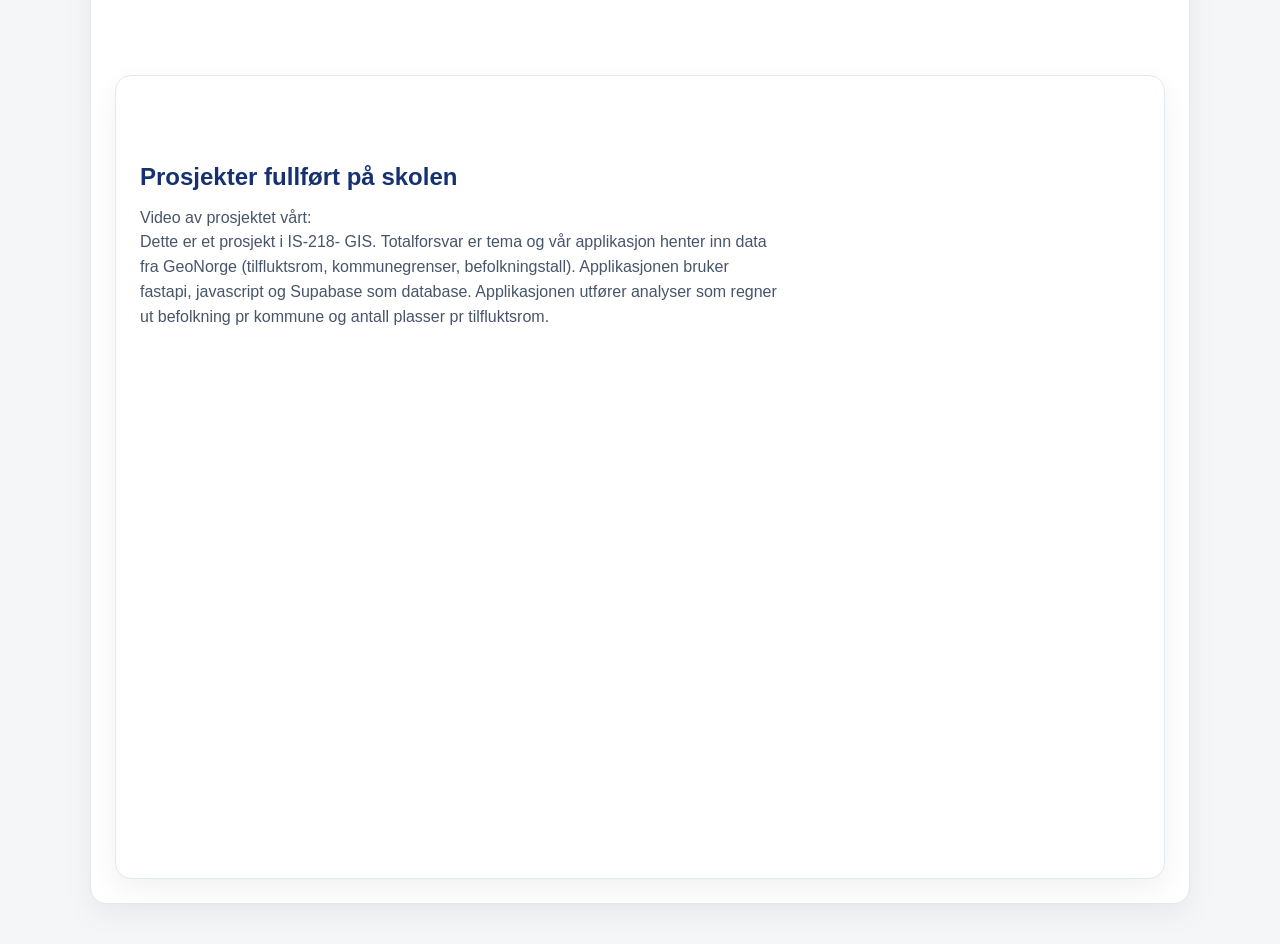
==== commit 5dd1a336: "Oppdatert tekst" ====
--- a/arild.html
+++ b/arild.html
@@ -10,13 +10,13 @@
   <header class="hero">
     <div class="hero-content">
       <h1>Arild Bjørnetrø</h1>
-      <a href="index.html#om-oss" class="back-link top-back-link">Tilbake til Om meg</a>
+      <a href="index.html#om-oss" class="back-link top-back-link">Tilbake til Om Oss</a>
     </div>
   </header>
 
   <main class="container">
     <section class="section-card">
-      <h2>Om meg i video/GIF</h2>
+      <h2>Introduksjonsvideo</h2>
       <p>Kort presentasjon om meg selv.</p>
       <div class="video-container">
         <iframe 
@@ -55,15 +55,8 @@
             allowfullscreen>
         </iframe>
     </div>
-
-      <div class="media-placeholder">Prosjekt 1</div>
-      <div class="media-placeholder">Prosjekt 2</div>
-      <div class="media-placeholder">Prosjekt 3</div>
     </section>
-
-    <section class="section-card">
-      <a href="index.html#om-oss" class="back-link">Tilbake til Om oss</a>
-    </section>
+    
   </main>
 </body>
 </html>
--- a/style.css
+++ b/style.css
@@ -254,6 +254,14 @@
     border-radius: 12px;
 }
 
+.presentation-image {
+    width: 75%;
+    max-width: 800px;
+    border-radius: 12px;
+    margin-top: 1rem;
+    display: block;
+}
+
 .hero-content {
     text-align: center;
     padding: 60px 20px;
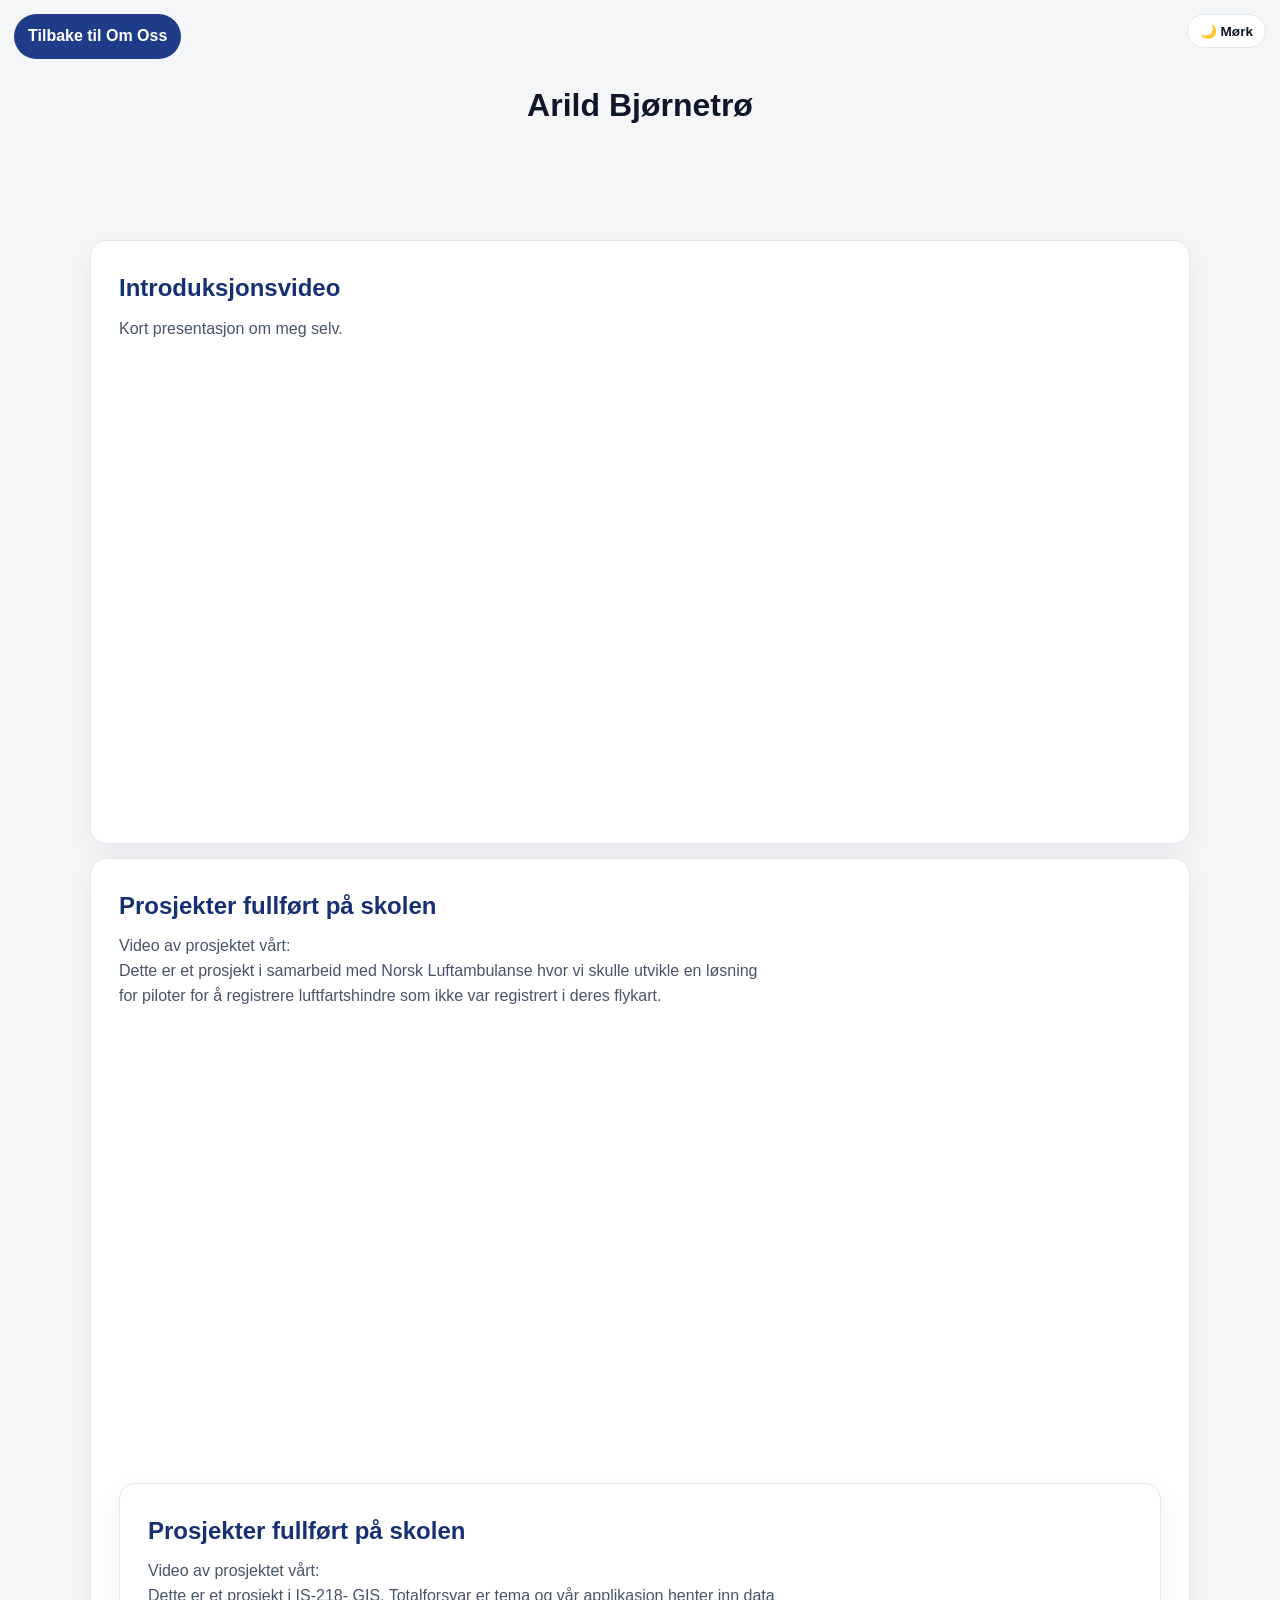
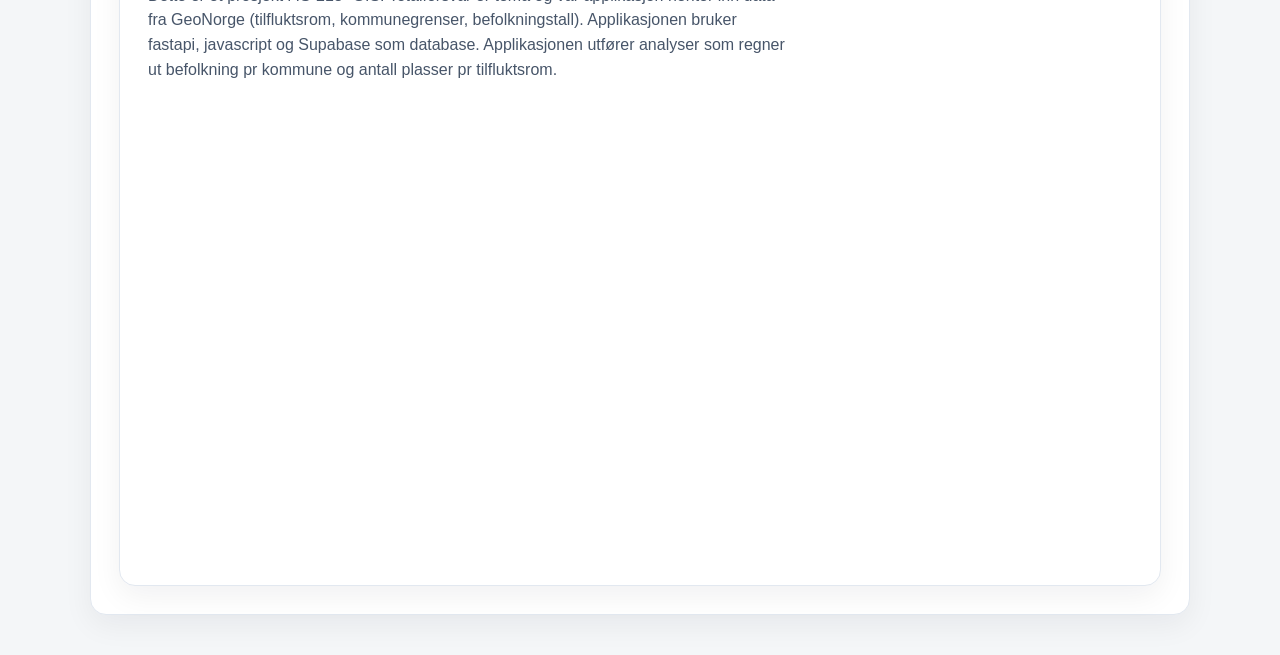
==== commit 108c21bd: "Apply remaining changes Co-authored-by: JonasBendal <180113496+JonasBendal@users.noreply.github.com>" ====
--- a/arild.html
+++ b/arild.html
@@ -5,6 +5,7 @@
   <meta name="viewport" content="width=device-width, initial-scale=1.0">
   <title>Arild - Profilside</title>
   <link rel="stylesheet" href="style.css">
+  <script src="theme-toggle.js" defer></script>
 </head>
 <body>
   <header class="hero">
--- a/style.css
+++ b/style.css
@@ -3,8 +3,14 @@
   --text: #0f172a;
   --muted: #475569;
   --card: #ffffff;
+  --person-card-bg: #fbfdff;
+  --heading: #0b1f55;
+  --tag-text: #274162;
+  --open-profile: #35527b;
+  --timeline-line: #cbd5e1;
   --brand: #1f3c88;
   --brand-dark: #163172;
+  --phonero-red: #e30613;
   --chip: #eef2f7;
   --border: #e2e8f0;
 }
@@ -15,6 +21,7 @@
 
 html {
   scroll-behavior: smooth;
+  scroll-padding-top: 82px;
 }
 
 body {
@@ -23,6 +30,22 @@
   line-height: 1.55;
   background: var(--bg);
   color: var(--text);
+}
+
+body.dark-mode {
+  --bg: #0b1120;
+  --text: #e2e8f0;
+  --muted: #94a3b8;
+  --card: #111827;
+  --person-card-bg: #172338;
+  --heading: #dbeafe;
+  --tag-text: #cbd5e1;
+  --open-profile: #cbd5e1;
+  --timeline-line: #475569;
+  --brand: #60a5fa;
+  --brand-dark: #93c5fd;
+  --chip: #1e293b;
+  --border: #334155;
 }
 
 .site-nav {
@@ -32,10 +55,15 @@
   background: rgba(15, 23, 42, 0.95);
   display: flex;
   justify-content: center;
+  align-items: center;
   flex-wrap: wrap;
   gap: 6px;
   padding: 10px;
   border-bottom: 1px solid rgba(255, 255, 255, 0.15);
+}
+.site-nav img {
+    height: 40px;
+    width: auto;
 }
 
 .site-nav a {
@@ -47,6 +75,12 @@
   font-size: 0.95rem;
 }
 
+.site-nav .navbar-brand {
+    padding: 0 12px;
+    display: flex;
+    align-items: center;
+}
+
 .site-nav a:hover {
   background: rgba(255, 255, 255, 0.16);
 }
@@ -60,21 +94,18 @@
   width: min(1100px, calc(100% - 32px));
   margin: 28px auto 40px;
   display: grid;
-  gap: 18px;
+  gap: 14px;
 }
 
 .section-card {
-  background: var(--card);
-  border: 1px solid var(--border);
-  border-radius: 16px;
-  box-shadow: 0 10px 30px rgba(15, 23, 42, 0.06);
-  padding: 24px;
-  min-height: calc(100svh - 96px);
-  scroll-margin-top: 70px;
-  display: flex;
-  flex-direction: column;
-  justify-content: center;
-}
+    background: var(--card);
+    border: 1px solid var(--border);
+    border-radius: 16px;
+    box-shadow: 0 10px 30px rgba(15, 23, 42, 0.06);
+    padding: clamp(18px, 3vw, 28px);
+    scroll-margin-top: 70px;
+}
+
 
 .snap-panel {
   scroll-snap-align: none;
@@ -102,7 +133,7 @@
 }
 
 .person-card {
-  background: #fbfdff;
+  background: var(--person-card-bg);
   border: 1px solid var(--border);
   border-radius: 14px;
   padding: 18px;
@@ -125,7 +156,7 @@
 
 .person-card h3 {
   margin: 0 0 4px;
-  color: #0b1f55;
+  color: var(--heading);
 }
 
 .person-card p {
@@ -165,7 +196,7 @@
 .tags span {
   text-align: center;
   background: var(--chip);
-  color: #274162;
+  color: var(--tag-text);
   border-radius: 999px;
   padding: 6px 12px;
   font-size: 0.9rem;
@@ -182,7 +213,7 @@
 .open-profile {
   font-size: 0.85rem;
   font-weight: 700;
-  color: #35527b;
+  color: var(--open-profile);
 }
 
 .linkedin-link {
@@ -265,4 +296,141 @@
 .hero-content {
     text-align: center;
     padding: 60px 20px;
+}
+
+.dagbok-scroll {
+    max-height: 550px;
+    overflow-y: auto;
+  scroll-padding-top: 72px;
+}
+
+.dagbok-scroll section {
+  scroll-margin-top: 8px;
+}
+
+.diary-week {
+  margin-bottom: 1.5rem;
+  padding-bottom: 0.75rem;
+  border-bottom: 1px solid rgba(148, 163, 184, 0.35);
+}
+
+.diary-week:last-child {
+  margin-bottom: 0;
+  border-bottom: none;
+}
+
+.week-header {
+  margin: 0 0 0.75rem;
+  color: var(--phonero-red);
+  font-size: 0.9rem;
+  letter-spacing: 0.04em;
+  text-transform: uppercase;
+}
+
+.diary-layout {
+  display: grid;
+  grid-template-columns: minmax(0, 1fr);
+  gap: 8px;
+  align-items: start;
+}
+
+.diary-timeline {
+  position: relative;
+  display: grid;
+  grid-template-columns: repeat(auto-fit, minmax(72px, 1fr));
+  gap: 14px 8px;
+  align-self: stretch;
+  padding: 0 0 2px;
+}
+
+.diary-timeline::before {
+  content: "";
+  position: absolute;
+  top: 10px;
+  right: 10px;
+  bottom: auto;
+  left: 10px;
+  width: auto;
+  height: 2px;
+  background: var(--timeline-line);
+}
+
+.theme-toggle {
+  position: fixed;
+  top: 14px;
+  right: 14px;
+  z-index: 60;
+  border: 1px solid var(--border);
+  background: var(--card);
+  color: var(--text);
+  border-radius: 999px;
+  padding: 8px 12px;
+  font-size: 0.85rem;
+  font-weight: 700;
+  cursor: pointer;
+}
+
+.theme-toggle:hover {
+  filter: brightness(0.95);
+}
+
+.theme-toggle:focus-visible {
+  outline: 3px solid #8db2ff;
+  outline-offset: 2px;
+}
+
+.diary-timeline a {
+  position: relative;
+  z-index: 1;
+  display: flex;
+  flex-direction: column;
+  align-items: center;
+  gap: 5px;
+  min-height: 42px;
+  color: var(--muted);
+  text-decoration: none;
+  font-size: 0.82rem;
+  font-weight: 700;
+  white-space: normal;
+}
+
+.diary-timeline a:hover,
+.diary-timeline a:focus-visible {
+  color: var(--brand-dark);
+}
+
+.diary-timeline a:focus-visible {
+  outline: 3px solid #8db2ff;
+  outline-offset: 4px;
+  border-radius: 4px;
+}
+
+.timeline-node {
+  width: 22px;
+  height: 22px;
+  flex: 0 0 22px;
+  border: 5px solid var(--card);
+  border-radius: 50%;
+  background: var(--brand);
+  box-shadow: 0 0 0 2px var(--brand);
+  transition: background-color 0.2s ease, box-shadow 0.2s ease;
+}
+
+.diary-timeline a.is-active {
+  color: var(--phonero-red);
+}
+
+.diary-timeline a.is-active .timeline-node {
+  background: var(--phonero-red);
+  box-shadow: 0 0 0 2px var(--phonero-red);
+}
+
+@media (max-width: 600px) {
+  .diary-timeline {
+    grid-template-columns: repeat(3, 1fr);
+  }
+
+  .diary-timeline a {
+    font-size: 0.75rem;
+  }
 }
